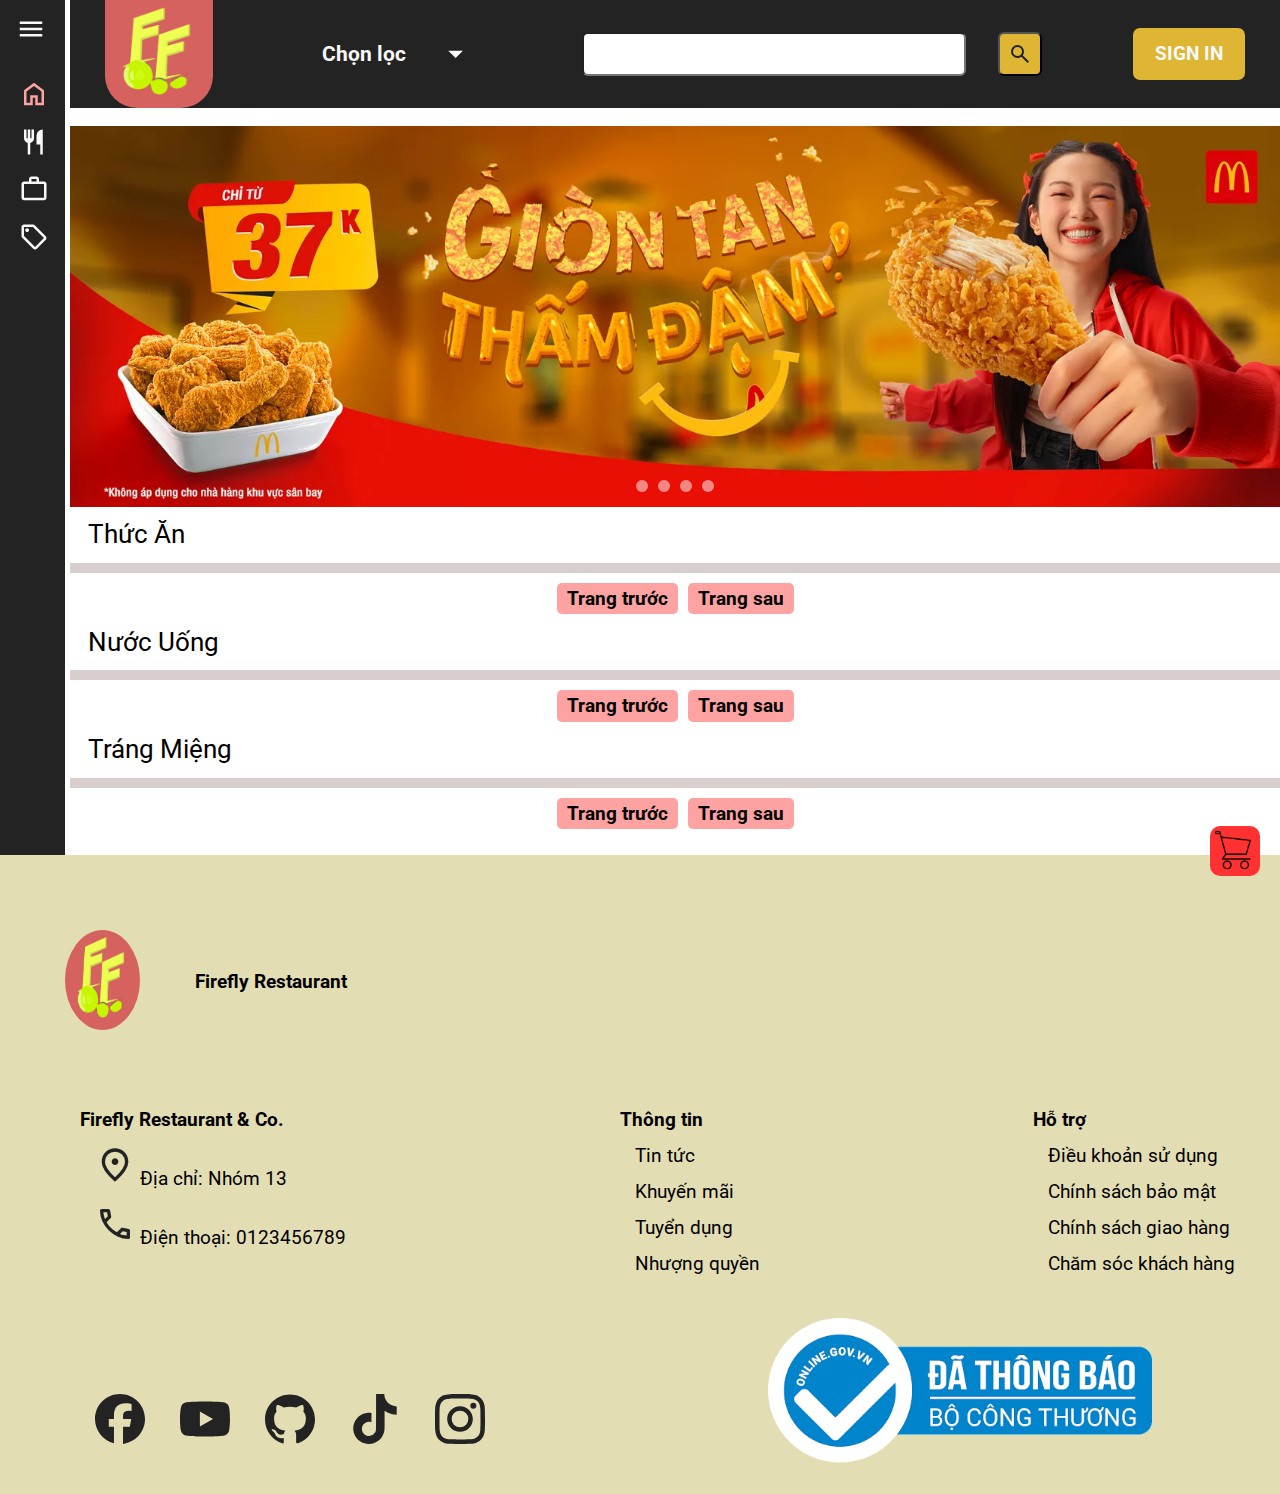
==== index.html @ 6d2f4a4b "Merge pull request #31 from Shovul/iconGiohang" ====
<!DOCTYPE html>
<html lang="en">
<head>
    <meta charset="UTF-8">
    <meta name="viewport" content="width=device-width, initial-scale=1.0">
    <title>Firefly Restaurant</title>

    <link rel="stylesheet" href="style.css">
    <link rel="shortcut icon" href="images/Icons/favicon.png" type="image/x-icon">
    
    <script src="script/autoAdd.js" defer></script>
    <script src="script/sign_inMenu.js" defer></script>
    <script src="script/sidebar.js" defer></script>
    <script src="script/accountSystem.js" defer></script>
    <script src="script/menu.js" defer></script>
    <script src="script/search&filter.js" defer></script>
    <script src="script/chitiet.js" defer></script>
    <script src="script/trangchu.js" defer></script>
    <script src="script/giohang.js" defer></script>
    <script src="script/lichsumuahang.js" defer></script>
    <script src="script/quangcao.js"defer></script>



    <!-- <link rel="preconnect" href="https://fonts.googleapis.com">
    <link rel="preconnect" href="https://fonts.gstatic.com" crossorigin>
    <link href="https://fonts.googleapis.com/css2?family=Roboto:ital,wght@0,100;0,300;0,400;0,500;0,700;0,900;1,100;1,300;1,400;1,500;1,700;1,900&display=swap" rel="stylesheet"> -->
</head>
<body>
    <div id="blur" class="bg"></div>
    <div id="white" class="bg"></div>
    

    <form id="shipping-form" class="shipping-form">
        <!-- Nút chuyển đổi tạo hoặc sử dụng địa chỉ -->
        <div id="switch-btn">
            <button class="active" type="button" onclick="newAddress()">Tạo địa chỉ</button>
            <button type="button" onclick="oldAddress()">Dùng địa chỉ có sẵn</button>
        </div>
    
        <h2 class="shipping-form-title">Thông Tin Giao Hàng</h2>
        <label for="name" class="shipping-form-label">Họ và Tên</label>
        <input type="text" id="name" class="shipping-form-input" placeholder="Nhập họ và tên" required>
    
        <label for="email" class="shipping-form-label">Email</label>
        <input type="email" id="email" class="shipping-form-input" placeholder="Nhập email" required>
    
        <label for="phone" class="shipping-form-label">Số điện thoại</label>
        <input type="tel" id="phone" class="shipping-form-input" placeholder="Nhập số điện thoại" required>
    
        <label for="address" class="shipping-form-label">Địa chỉ</label>
        <input type="text" id="address" class="shipping-form-input" placeholder="Nhập địa chỉ, VD: 123 Đường abc" required>
    
        <label for="province" class="shipping-form-label">Tỉnh/Thành:</label>
        <select id="province" class="shipping-form-select" required>
          <option value="" selected disabled>Chọn tỉnh/thành</option>
            <option value="Hà Nội">Hà Nội</option>
            <option value="Hồ Chí Minh">Hồ Chí Minh</option>
            <option value="Hải Phòng">Hải Phòng</option>
            <option value="Đà Lạt">Đà Lạt</option>
            <option value="Bắc Giang">Bắc Giang</option>
            <option value="Thanh Hóa">Thanh Hóa</option>
            <option value="Đồng Nai">Đồng Nai</option>
            <option value="Quảng Ninh">Quảng Ninh</option>
        </select>
    
        <label for="district" class="shipping-form-label">Quận/Huyện:</label>
        <select id="district" class="shipping-form-select" required>
            <option value="" selected disabled>Chọn quận/huyện</option>
        </select>
    
        <label for="ward" class="shipping-form-label">Phường/Xã:</label>
        <select id="ward" class="shipping-form-select" required>
            <option value="" selected disabled>Chọn phường/xã</option>
        </select>
    
        <!-- Phương thức thanh toán -->
        <div id="payment-methods">
            <label for="thanh_toan_cash" class="shipping-form-label">
                <input type="radio" name="thanh_toan" id="thanh_toan_cash" value="Tiền mặt" checked>
                Cash
            </label>
            <label for="thanh_toan_card" class="shipping-form-label">
                <input type="radio" name="thanh_toan" id="thanh_toan_card" value="Card">
                Card
            </label>
            
            <!-- Card information -->
            <div class="shipping-form-card-info" id="thanh_toan_card_info" style="display: none;">
                <label for="owner" class="shipping-form-label">Card Owner</label>
                <input type="text" id="owner" class="shipping-form-input" placeholder="Card Owner's Name" required>
    
                <label for="cvv" class="shipping-form-label">CVV</label>
                <input type="text" id="cvv" class="shipping-form-input" placeholder="CVV" required pattern="\d{3}" title="CVV gồm 3 chữ số">
    
                <label for="card-num" class="shipping-form-label">Card Number</label>
                <input type="text" id="card-num" class="shipping-form-input" placeholder="Card Number" required pattern="\d{16}" title="Card gồm 16 chữ số">
    
                <label for="date" class="shipping-form-label">Expiration Date</label>
                <input type="month" id="date" class="shipping-form-input" required  placeholder="mm/yyyy">
            </div>
    
            <button type="button" class="shipping-form-button" onclick="submitOrder()">Tiếp tục</button>
            <button type="button" class="shipping-form-button shipping-form-back-btn" onclick="goToCart()">Quay lại giỏ hàng</button>
        </div>
    </form>
    
    <!-- sidebar -->
    <nav id="sidebar" class="close">
        <ul>
            <li>
                <button id="close-btn" onclick="toggleSidebar()">
                    <svg xmlns="http://www.w3.org/2000/svg" height="24px" viewBox="0 -960 960 960" width="24px" fill="#e8eaed"><path d="M120-240v-80h720v80H120Zm0-200v-80h720v80H120Zm0-200v-80h720v80H120Z"/></svg>
                </button>
            </li>
            <li>
                <a class="trang-chu" href="index.html" onclick="toMain()" id="active">
                    <svg xmlns="http://www.w3.org/2000/svg" height="24px" viewBox="0 -960 960 960" width="24px" fill="#e8eaed"><path d="M240-200h120v-240h240v240h120v-360L480-740 240-560v360Zm-80 80v-480l320-240 320 240v480H520v-240h-80v240H160Zm320-350Z"/></svg>
                    <span>Trang chu</span>
                </a>
            </li>

            <li>
                <button onclick=toggleSubmenu(this) class="dropdown-btn">
                    <svg xmlns="http://www.w3.org/2000/svg" height="24px" viewBox="0 -960 960 960" width="24px" fill="#e8eaed"><path d="M280-80v-366q-51-14-85.5-56T160-600v-280h80v280h40v-280h80v280h40v-280h80v280q0 56-34.5 98T360-446v366h-80Zm400 0v-320H560v-280q0-83 58.5-141.5T760-880v800h-80Z"/></svg>
                    <span>Menu</span>
                    <svg xmlns="http://www.w3.org/2000/svg" height="24px" viewBox="0 -960 960 960" width="24px" fill="#000000"><path d="M480-360 280-560h400L480-360Z"/></svg>
                </button>
                <ul class="sub-menu">
                    <div>
                        <li>
                            <a href="#thucan" onclick="toMenu()">
                                <span>Thuc an</span>
                            </a>
                        </li>
                        <li>
                            <a href="#douong" onclick="toMenu()">
                                <span>Thuc uong</span>
                            </a>
                        </li>
                        <!-- <li>
                            <a href="">
                                <span>Combo</span>
                            </a>
                        </li> -->
                        <li>
                            <a href="#trangmieng" onclick="toMenu()">
                                <span>Trang mieng</span>
                            </a>
                        </li>
                    </div>
                </ul>
            </li>
            
            <li>
                <button onclick=toggleSubmenu(this) class="dropdown-btn">
                    <svg xmlns="http://www.w3.org/2000/svg" height="24px" viewBox="0 -960 960 960" width="24px" fill="#e8eaed"><path d="M160-120q-33 0-56.5-23.5T80-200v-440q0-33 23.5-56.5T160-720h160v-80q0-33 23.5-56.5T400-880h160q33 0 56.5 23.5T640-800v80h160q33 0 56.5 23.5T880-640v440q0 33-23.5 56.5T800-120H160Zm0-80h640v-440H160v440Zm240-520h160v-80H400v80ZM160-200v-440 440Z"/></svg>
                    <span>Gioi thieu</span>
                    <svg xmlns="http://www.w3.org/2000/svg" height="24px" viewBox="0 -960 960 960" width="24px" fill="#e8eaed"><path d="M480-360 280-560h400L480-360Z"/></svg>
                </button>
                <ul class="sub-menu">
                    <div>
                        <li>
                            <a href="#noidungtrangchu" onclick="toIntroduction()">
                                <span>Thong tin</span>
                            </a>
                        </li>
                        <li>
                            <a href="#noidunglichsu" onclick="toIntroduction()">
                                <span>Lich su</span>
                            </a>
                        </li>
                        <li>
                            <a href="#noidungnguyenlieu" onclick="toIntroduction()">
                                <span>Nguyen lieu</span>
                            </a>
                        </li>
                    </div>
                </ul>
            </li>

            <li>
                <a onclick="toSale()" class="khuyen-mai">
                    <svg xmlns="http://www.w3.org/2000/svg" height="24px" viewBox="0 -960 960 960" width="24px" fill="#e8eaed"><path d="M856-390 570-104q-12 12-27 18t-30 6q-15 0-30-6t-27-18L103-457q-11-11-17-25.5T80-513v-287q0-33 23.5-56.5T160-880h287q16 0 31 6.5t26 17.5l352 353q12 12 17.5 27t5.5 30q0 15-5.5 29.5T856-390ZM513-160l286-286-353-354H160v286l353 354ZM260-640q25 0 42.5-17.5T320-700q0-25-17.5-42.5T260-760q-25 0-42.5 17.5T200-700q0 25 17.5 42.5T260-640Zm220 160Z"/></svg>
                    <span>Khuyen mai</span>
                </a>
            </li>
        </ul>
     </nav>

    <!-- header va content -->
    <!-- navigation bar -->
    <nav class="navigation-bar">
        <img src="images/Icons/logo.png" alt="firefly Logo" id="logo">

        <div id="filter">
            <button onclick="openFilterList(this)">
                <span>Chọn lọc</span>
                <svg xmlns="http://www.w3.org/2000/svg" height="24px" viewBox="0 -960 960 960" width="24px" fill="#FFFFFF"><path d="M480-360 280-560h400L480-360Z"/></svg>
            </button>
        </div>
        <div class="search">
            <input type="text" name="search" autocomplete="off">
            <button onclick="searchUp()">
                <svg xmlns="http://www.w3.org/2000/svg" height="24px" viewBox="0 -960 960 960" width="24px" fill="#FFFFFF"><path d="M784-120 532-372q-30 24-69 38t-83 14q-109 0-184.5-75.5T120-580q0-109 75.5-184.5T380-840q109 0 184.5 75.5T640-580q0 44-14 83t-38 69l252 252-56 56ZM380-400q75 0 127.5-52.5T560-580q0-75-52.5-127.5T380-760q-75 0-127.5 52.5T200-580q0 75 52.5 127.5T380-400Z"/></svg>
            </button>
        </div>

        <div class="account">
            <button id="sign-in-btn" onclick="signInMenu()">SIGN IN</button>
            <a class="admin" href="admin.html?qltk" style="text-decoration: none; display: none;"><button id="sign-in-btn">
                <span>ĐIỀU CHỈNH</span>
                <svg xmlns="http://www.w3.org/2000/svg" height="24px" viewBox="0 -960 960 960" width="24px" fill="#FFFFFF"><path d="M42-120v-112q0-33 17-62t47-44q51-26 115-44t141-18q77 0 141 18t115 44q30 15 47 44t17 62v112H42Zm80-80h480v-32q0-11-5.5-20T582-266q-36-18-92.5-36T362-320q-71 0-127.5 18T142-266q-9 5-14.5 14t-5.5 20v32Zm240-240q-66 0-113-47t-47-113h-10q-9 0-14.5-5.5T172-620q0-9 5.5-14.5T192-640h10q0-45 22-81t58-57v38q0 9 5.5 14.5T302-720q9 0 14.5-5.5T322-740v-54q9-3 19-4.5t21-1.5q11 0 21 1.5t19 4.5v54q0 9 5.5 14.5T422-720q9 0 14.5-5.5T442-740v-38q36 21 58 57t22 81h10q9 0 14.5 5.5T552-620q0 9-5.5 14.5T532-600h-10q0 66-47 113t-113 47Zm0-80q33 0 56.5-23.5T442-600H282q0 33 23.5 56.5T362-520Zm300 160-6-30q-6-2-11.5-4.5T634-402l-28 10-20-36 22-20v-24l-22-20 20-36 28 10q4-4 10-7t12-5l6-30h40l6 30q6 2 12 5t10 7l28-10 20 36-22 20v24l22 20-20 36-28-10q-5 5-10.5 7.5T708-390l-6 30h-40Zm20-70q12 0 21-9t9-21q0-12-9-21t-21-9q-12 0-21 9t-9 21q0 12 9 21t21 9Zm72-130-8-42q-9-3-16.5-7.5T716-620l-42 14-28-48 34-30q-2-5-2-8v-16q0-3 2-8l-34-30 28-48 42 14q6-6 13.5-10.5T746-798l8-42h56l8 42q9 3 16.5 7.5T848-780l42-14 28 48-34 30q2 5 2 8v16q0 3-2 8l34 30-28 48-42-14q-6 6-13.5 10.5T818-602l-8 42h-56Zm28-90q21 0 35.5-14.5T832-700q0-21-14.5-35.5T782-750q-21 0-35.5 14.5T732-700q0 21 14.5 35.5T782-650ZM362-200Z"/></svg>
            </button></a>
            <div id="profile" onclick="openAccountbar()" style="display: none;">
                <svg xmlns="http://www.w3.org/2000/svg" height="50px" viewBox="0 -960 960 960" width="50px" fill="#FFFFFF"><path d="M226-262q59-42.33 121.33-65.5 62.34-23.17 132.67-23.17 70.33 0 133 23.17T734.67-262q41-49.67 59.83-103.67T813.33-480q0-141-96.16-237.17Q621-813.33 480-813.33t-237.17 96.16Q146.67-621 146.67-480q0 60.33 19.16 114.33Q185-311.67 226-262Zm253.88-184.67q-58.21 0-98.05-39.95Q342-526.58 342-584.79t39.96-98.04q39.95-39.84 98.16-39.84 58.21 0 98.05 39.96Q618-642.75 618-584.54t-39.96 98.04q-39.95 39.83-98.16 39.83ZM480.31-80q-82.64 0-155.64-31.5-73-31.5-127.34-85.83Q143-251.67 111.5-324.51T80-480.18q0-82.82 31.5-155.49 31.5-72.66 85.83-127Q251.67-817 324.51-848.5T480.18-880q82.82 0 155.49 31.5 72.66 31.5 127 85.83Q817-708.33 848.5-635.65 880-562.96 880-480.31q0 82.64-31.5 155.64-31.5 73-85.83 127.34Q708.33-143 635.65-111.5 562.96-80 480.31-80Zm-.31-66.67q54.33 0 105-15.83t97.67-52.17q-47-33.66-98-51.5Q533.67-284 480-284t-104.67 17.83q-51 17.84-98 51.5 47 36.34 97.67 52.17 50.67 15.83 105 15.83Zm0-366.66q31.33 0 51.33-20t20-51.34q0-31.33-20-51.33T480-656q-31.33 0-51.33 20t-20 51.33q0 31.34 20 51.34 20 20 51.33 20Zm0-71.34Zm0 369.34Z"/></svg>
            </div>
        </div>
    </nav> 

    
    <!-- gio hang -->
    <div id="giohang">
        <!-- Phần nội dung chính chia thành 2 cột: danh sách sản phẩm và tóm tắt giỏ hàng -->
        <div class="container">
            <!-- Khu vực danh sách sản phẩm -->
            <div class="products" id="product-list">
                <!-- Nội dung được tạo động bởi JavaScript -->
            </div>
            
            <!-- Khu vực tóm tắt giỏ hàng -->
            <div class="summary">
                <p><strong>Tổng tiền</strong></p>
                <div id="summary-items">
                    <!-- Danh sách sản phẩm đã chọn -->
                </div>
                <p><strong>Tổng cộng: <span id="total-price">0₫</span></strong></p> <!-- Tổng số tiền -->
                <div class="buy-button">
                    <button onclick="checkout()">Mua</button> <!-- Nút mua -->
                </div>
            </div>
        </div>
    </div>
    
    <ul id="filter-list">
        <div>
            <li>
                <button>Tất cả</button>
            </li>
            <li>
                <button>Burger</button>
            </li>
            <li>
                <button>Spaghetti</button>
            </li>
            <li>
                <button>Cơm</button>
            </li>
            <li>
                <button>Gà</button>
            </li>
            <li>
                <button>Khai vị</button>
            </li>
            <li>
                <button>Nước ngọt</button>
            </li>
            <li>
                <button>Cafe</button>
            </li>
            <li>
                <button>Trà</button>
            </li>
            <li>
                <button>Smoothie</button>
            </li>
            <li>
                <button>Kem</button>
            </li>
            <li>
                <button>Bánh ngọt</button>
            </li>
            <li>
                <button>Bánh kem</button>
            </li>
        </div>
        
        <div style="overflow: hidden;">
            <li>
                <button id="nice">Tìm kiếm</button>
            </li>
            <li>
                <label for="price_from" id="price-range">Giá từ</label>
                <input type="text" name="price_from" id="price_from" autocomplete="off">
            </li>
            <li>
                <label for="price_to" id="price-range">đến</label>
                <input type="text" name="price_to" id="price_to" autocomplete="off">
            </li>
        </div>
    </ul>

    <div id="account-menu">
        <ul>
            <li>
                <button onclick="closeAccountbar()">
                <svg xmlns="http://www.w3.org/2000/svg" height="24px" viewBox="0 -960 960 960" width="24px" fill="#e8eaed"><path d="m256-200-56-56 224-224-224-224 56-56 224 224 224-224 56 56-224 224 224 224-56 56-224-224-224 224Z"/></svg>    
                </button>
                <span></span>
            </li>
            <li>
                <a href="index.html?tttk">
                    <span>Thong tin tai khoan</span>
                </a>
            </li>
            <li>
                <a href="index.html?giohang">
                    <span>Gio hang</span>
                </a>
            </li>
            <li>
                <a href="index.html?donhang">
                    <span>Don hang</span>
                </a>
            </li>
            <li>
                <a>
                    <span>Thong bao</span>
                </a>
            </li>
            <li>
                <a>
                    <span>Cai dat</span>
                </a>
            </li>
            <li>
                <a>
                    <span>Ho tro</span>
                </a>
            </li>
            <li>
                <a onclick="logOut()">
                    <span>Dang xuat</span>
                </a>
            </li>
        </ul>
    </div>

    
<!-- quang cao -->
    <div id="slide-box">
        <div class="slider">
            <img src="images/Advertisement/x1600x504-1.jpg.pagespeed.ic.9cuGI5vJI3.webp">
            <img src="images/Advertisement/xchuoi_1600x504_1.png.pagespeed.ic.fgj8XoOnqu.webp">
            <img src="images/Advertisement/xMDS_homeslide.jpg.pagespeed.ic.x74msAaTAi.webp"></a>
            <img src="images/Advertisement/xWeb-value.jpg.pagespeed.ic.5GlFsD9vWU.webp">
        </div>
        <div class="nav-btn">
            <a class="btn"></a>
            <a class="btn"></a>
            <a class="btn"></a>
            <a class="btn"></a>
        </div>
    </div>
    
    <!-- menu, trang chu, ... -->
    <div id="gioithieu">
        <div id="noidungtrangchu"></div>
        <div id="noidunglichsu"></div>
        <div id="noidungnguyenlieu"></div>
    </div>

    
    <div id="hienthongtinsp">
        <h2 id="Title">THÔNG TIN SẢN PHẨM</h2>
        <div id="body">
            <img id="chen-hinh"></img>
            <div id="noidungsp">
                <div>
                    <h3 id="ten-chitiet-sp" style="text-align: center; margin: 0; color: #395F18;">Khoai tây chiên</h3> 
                    <p id="chitiet-sp" style="margin: 3px; text-align: center; color: gray;"></p>
                </div>
                 <div class="quantity-container">
                    <button class="button" onclick="decreaseQuantity()">-</button>
                    <input type="number" id="quantity" class="quantity-input" value="1" min="1" readonly>
                    <button class="button" onclick="increaseQuantity()">+</button>
                 </div>   
                 <h4 id="themvaogio" onclick="muaSP(this)">
                    <span></span>
                    <span id="total-price"></span>
                </h4>
                 <button id="quaylai" onclick="closeSP()"><h4>X</h4></button>
            </div>
        </div>
    </div>

    <div class="content">
        <div id="thucan">Thức Ăn</div>
        <div class="items" id="food-items"></div>
        <div class="pagination" id="food-pagination">
          <button onclick="changePage('food', 'prev')">Trang trước</button>
          <span id="food-page-numbers"></span>
          <button onclick="changePage('food', 'next')">Trang sau</button>
        </div>
      
        <div id="douong">Nước Uống</div>
        <div class="items" id="drink-items"></div>
        <div class="pagination" id="drink-pagination">
          <button onclick="changePage('drink', 'prev')">Trang trước</button>
          <span id="drink-page-numbers"></span>
          <button onclick="changePage('drink', 'next')">Trang sau</button>
        </div>
      
        <div id="trangmieng">Tráng Miệng</div>
        <div class="items" id="dessert-items"></div>
        <div class="pagination" id="dessert-pagination">
          <button onclick="changePage('dessert', 'prev')">Trang trước</button>
          <span id="dessert-page-numbers"></span>
          <button onclick="changePage('dessert', 'next')">Trang sau</button>
        </div>
      </div>
      
      <!-- Thong tin lien he  -->
    <div class="lienhe">
        <div class="container">
            <div class="items">
                <img id ="logo" src="images/Icons/logo.png">
            </div>
            <div class="items"><h1>Firefly Restaurant</h1></div>
        </div>
        <div class ="divbao">
            <div class="container1"> <h4>Firefly Restaurant & Co.</h4>
                    <div class ="items"><svg xmlns="http://www.w3.org/2000/svg" height="40px" viewBox="0 -960 960 960" width="40px" fill="#FFFFFF"><path d="M480-480q33 0 56.5-23.5T560-560q0-33-23.5-56.5T480-640q-33 0-56.5 23.5T400-560q0 33 23.5 56.5T480-480Zm0 294q122-112 181-203.5T720-552q0-109-69.5-178.5T480-800q-101 0-170.5 69.5T240-552q0 71 59 162.5T480-186Zm0 106Q319-217 239.5-334.5T160-552q0-150 96.5-239T480-880q127 0 223.5 89T800-552q0 100-79.5 217.5T480-80Zm0-480Z"/></svg> Địa chỉ: Nhóm 13 </div>
                    <div class ="items"><svg xmlns="http://www.w3.org/2000/svg" height="40px" viewBox="0 -960 960 960" width="40px" fill="#5f6368"><path d="M798-120q-125 0-247-54.5T329-329Q229-429 174.5-551T120-798q0-18 12-30t30-12h162q14 0 25 9.5t13 22.5l26 140q2 16-1 27t-11 19l-97 98q20 37 47.5 71.5T387-386q31 31 65 57.5t72 48.5l94-94q9-9 23.5-13.5T670-390l138 28q14 4 23 14.5t9 23.5v162q0 18-12 30t-30 12ZM241-600l66-66-17-94h-89q5 41 14 81t26 79Zm358 358q39 17 79.5 27t81.5 13v-88l-94-19-67 67ZM241-600Zm358 358Z"/></svg> Điện thoại: 0123456789 </div>
            </div>
            <div class="container1"><h4> Thông tin</h4>
                    <div class ="items">Tin tức</div>
                    <div class ="items">Khuyến mãi</div>
                    <div class ="items">Tuyển dụng</div></a>
                    <div class ="items">Nhượng quyền</div></a>
            </div>
            <div class="container1"> <h4>Hỗ trợ</h4>
                <div class ="items">Điều khoản sử dụng</div></a>
                    <div class ="items">Chính sách bảo mật</div>
                    <div class ="items">Chính sách giao hàng</div>
                    <div class ="items">Chăm sóc khách hàng</div>
            </div>
        </div>
        <div >
            <div class ="container2">
                <svg class="items"  height="50px" width="50px" role="img" viewBox="0 0 24 24" xmlns="http://www.w3.org/2000/svg"><title>Facebook</title><path d="M9.101 23.691v-7.98H6.627v-3.667h2.474v-1.58c0-4.085 1.848-5.978 5.858-5.978.401 0 .955.042 1.468.103a8.68 8.68 0 0 1 1.141.195v3.325a8.623 8.623 0 0 0-.653-.036 26.805 26.805 0 0 0-.733-.009c-.707 0-1.259.096-1.675.309a1.686 1.686 0 0 0-.679.622c-.258.42-.374.995-.374 1.752v1.297h3.919l-.386 2.103-.287 1.564h-3.246v8.245C19.396 23.238 24 18.179 24 12.044c0-6.627-5.373-12-12-12s-12 5.373-12 12c0 5.628 3.874 10.35 9.101 11.647Z"/></svg>
                <svg class="items"  height="50px" width="50px" role="img" viewBox="0 0 24 24" xmlns="http://www.w3.org/2000/svg"><title>YouTube</title><path d="M23.498 6.186a3.016 3.016 0 0 0-2.122-2.136C19.505 3.545 12 3.545 12 3.545s-7.505 0-9.377.505A3.017 3.017 0 0 0 .502 6.186C0 8.07 0 12 0 12s0 3.93.502 5.814a3.016 3.016 0 0 0 2.122 2.136c1.871.505 9.376.505 9.376.505s7.505 0 9.377-.505a3.015 3.015 0 0 0 2.122-2.136C24 15.93 24 12 24 12s0-3.93-.502-5.814zM9.545 15.568V8.432L15.818 12l-6.273 3.568z"/></svg>
                <svg class="items"  height="50px" width="50px" role="img" viewBox="0 0 24 24" xmlns="http://www.w3.org/2000/svg"><title>GitHub</title><path d="M12 .297c-6.63 0-12 5.373-12 12 0 5.303 3.438 9.8 8.205 11.385.6.113.82-.258.82-.577 0-.285-.01-1.04-.015-2.04-3.338.724-4.042-1.61-4.042-1.61C4.422 18.07 3.633 17.7 3.633 17.7c-1.087-.744.084-.729.084-.729 1.205.084 1.838 1.236 1.838 1.236 1.07 1.835 2.809 1.305 3.495.998.108-.776.417-1.305.76-1.605-2.665-.3-5.466-1.332-5.466-5.93 0-1.31.465-2.38 1.235-3.22-.135-.303-.54-1.523.105-3.176 0 0 1.005-.322 3.3 1.23.96-.267 1.98-.399 3-.405 1.02.006 2.04.138 3 .405 2.28-1.552 3.285-1.23 3.285-1.23.645 1.653.24 2.873.12 3.176.765.84 1.23 1.91 1.23 3.22 0 4.61-2.805 5.625-5.475 5.92.42.36.81 1.096.81 2.22 0 1.606-.015 2.896-.015 3.286 0 .315.21.69.825.57C20.565 22.092 24 17.592 24 12.297c0-6.627-5.373-12-12-12"/></svg>
                <svg class="items"  height="50px" width="50px" role="img" viewBox="0 0 24 24" xmlns="http://www.w3.org/2000/svg"><title>TikTok</title><path d="M12.525.02c1.31-.02 2.61-.01 3.91-.02.08 1.53.63 3.09 1.75 4.17 1.12 1.11 2.7 1.62 4.24 1.79v4.03c-1.44-.05-2.89-.35-4.2-.97-.57-.26-1.1-.59-1.62-.93-.01 2.92.01 5.84-.02 8.75-.08 1.4-.54 2.79-1.35 3.94-1.31 1.92-3.58 3.17-5.91 3.21-1.43.08-2.86-.31-4.08-1.03-2.02-1.19-3.44-3.37-3.65-5.71-.02-.5-.03-1-.01-1.49.18-1.9 1.12-3.72 2.58-4.96 1.66-1.44 3.98-2.13 6.15-1.72.02 1.48-.04 2.96-.04 4.44-.99-.32-2.15-.23-3.02.37-.63.41-1.11 1.04-1.36 1.75-.21.51-.15 1.07-.14 1.61.24 1.64 1.82 3.02 3.5 2.87 1.12-.01 2.19-.66 2.77-1.61.19-.33.4-.67.41-1.06.1-1.79.06-3.57.07-5.36.01-4.03-.01-8.05.02-12.07z"/></svg>
                <svg class="items"  height="50px" width="50px" role="img" viewBox="0 0 24 24" xmlns="http://www.w3.org/2000/svg"><title>Instagram</title><path d="M7.0301.084c-1.2768.0602-2.1487.264-2.911.5634-.7888.3075-1.4575.72-2.1228 1.3877-.6652.6677-1.075 1.3368-1.3802 2.127-.2954.7638-.4956 1.6365-.552 2.914-.0564 1.2775-.0689 1.6882-.0626 4.947.0062 3.2586.0206 3.6671.0825 4.9473.061 1.2765.264 2.1482.5635 2.9107.308.7889.72 1.4573 1.388 2.1228.6679.6655 1.3365 1.0743 2.1285 1.38.7632.295 1.6361.4961 2.9134.552 1.2773.056 1.6884.069 4.9462.0627 3.2578-.0062 3.668-.0207 4.9478-.0814 1.28-.0607 2.147-.2652 2.9098-.5633.7889-.3086 1.4578-.72 2.1228-1.3881.665-.6682 1.0745-1.3378 1.3795-2.1284.2957-.7632.4966-1.636.552-2.9124.056-1.2809.0692-1.6898.063-4.948-.0063-3.2583-.021-3.6668-.0817-4.9465-.0607-1.2797-.264-2.1487-.5633-2.9117-.3084-.7889-.72-1.4568-1.3876-2.1228C21.2982 1.33 20.628.9208 19.8378.6165 19.074.321 18.2017.1197 16.9244.0645 15.6471.0093 15.236-.005 11.977.0014 8.718.0076 8.31.0215 7.0301.0839m.1402 21.6932c-1.17-.0509-1.8053-.2453-2.2287-.408-.5606-.216-.96-.4771-1.3819-.895-.422-.4178-.6811-.8186-.9-1.378-.1644-.4234-.3624-1.058-.4171-2.228-.0595-1.2645-.072-1.6442-.079-4.848-.007-3.2037.0053-3.583.0607-4.848.05-1.169.2456-1.805.408-2.2282.216-.5613.4762-.96.895-1.3816.4188-.4217.8184-.6814 1.3783-.9003.423-.1651 1.0575-.3614 2.227-.4171 1.2655-.06 1.6447-.072 4.848-.079 3.2033-.007 3.5835.005 4.8495.0608 1.169.0508 1.8053.2445 2.228.408.5608.216.96.4754 1.3816.895.4217.4194.6816.8176.9005 1.3787.1653.4217.3617 1.056.4169 2.2263.0602 1.2655.0739 1.645.0796 4.848.0058 3.203-.0055 3.5834-.061 4.848-.051 1.17-.245 1.8055-.408 2.2294-.216.5604-.4763.96-.8954 1.3814-.419.4215-.8181.6811-1.3783.9-.4224.1649-1.0577.3617-2.2262.4174-1.2656.0595-1.6448.072-4.8493.079-3.2045.007-3.5825-.006-4.848-.0608M16.953 5.5864A1.44 1.44 0 1 0 18.39 4.144a1.44 1.44 0 0 0-1.437 1.4424M5.8385 12.012c.0067 3.4032 2.7706 6.1557 6.173 6.1493 3.4026-.0065 6.157-2.7701 6.1506-6.1733-.0065-3.4032-2.771-6.1565-6.174-6.1498-3.403.0067-6.156 2.771-6.1496 6.1738M8 12.0077a4 4 0 1 1 4.008 3.9921A3.9996 3.9996 0 0 1 8 12.0077"/></svg>
            </div>
            <div>
                <img id="bocongthuong" src="images/Icons/logo-da-thong-bao-bo-cong-thuong-mau-xanh.png">
            </div>
        </div>
    </div>
   
        

    <!-- menu de log in hien ra khi an nut sign in -->
    <!-- dang ki thanh cong -->
    <div id="success">
        <div class="success-box">
            <svg xmlns="http://www.w3.org/2000/svg" height="48px" viewBox="0 -960 960 960" width="48px" fill="#e8eaed"><path d="m421-298 283-283-46-45-237 237-120-120-45 45 165 166Zm59 218q-82 0-155-31.5t-127.5-86Q143-252 111.5-325T80-480q0-83 31.5-156t86-127Q252-817 325-848.5T480-880q83 0 156 31.5T763-763q54 54 85.5 127T880-480q0 82-31.5 155T763-197.5q-54 54.5-127 86T480-80Zm0-60q142 0 241-99.5T820-480q0-142-99-241t-241-99q-141 0-240.5 99T140-480q0 141 99.5 240.5T480-140Zm0-340Z"/></svg>
            <div id="success-text"></div>
        </div>
    </div>
    <!-- dang nhap -->
    <div id="signin" class="box">
        <button id="exit-btn" onclick="exitSignin()">
            <svg xmlns="http://www.w3.org/2000/svg" height="24px" viewBox="0 -960 960 960" width="24px" fill="#000000"><path d="m256-200-56-56 224-224-224-224 56-56 224 224 224-224 56 56-224 224 224 224-56 56-224-224-224 224Z"/></svg>
        </button>
        <h1>SIGN IN HERE!</h1>
        <div class="frm-box">
            <form action=".php" onsubmit="" method="post" name="signin">
                <div id="username-label" class="missing-input"></div>
                <label for="username">Email hoặc Số điện thoại</label>
                <input type="text" placeholder="Enter your username" class="username input" autocomplete="off" name="username" onclick="inputFocus(this)">
                
                <div id="password-label" class="missing-input"></div>
                <label for="password">Password</label>
                <input type="password" placeholder="Enter your password" class="password input" autocomplete="off" name="password" onclick="inputFocus(this)">
            </form>
            <button id="submit-btn" onclick="signInAcc()">Sign in</button>
            <div class="wrongText" id="wrong-input"><i>*You have enter the incorrect email or phone number or password*</i></div>

            <p>Don't have an account? <button id="signup-btn" onclick="signUpMenu()">Sign up here</button></p>

            <button id="signup-btn" onclick="signUpMenu()">Forgot password?</button>
        </div>
    </div>

    <!-- dang ki -->
    <div id="signup" class="box">
        <button id="exit-btn" onclick="exitSignup()">
            <svg xmlns="http://www.w3.org/2000/svg" height="24px" viewBox="0 -960 960 960" width="24px" fill="#000000"><path d="m256-200-56-56 224-224-224-224 56-56 224 224 224-224 56 56-224 224 224 224-56 56-224-224-224 224Z"/></svg>
        </button>
        <h1>SIGN UP NOW!</h1>
        <div class="frm-box">
            <form action=".php" onsubmit="" method="post" name="signup">
                <div id="username-label" class="missing-input"></div>
                <label for="username">Username</label>
                <input type="text" placeholder="Enter your username" class="username input" autocomplete="off" name="username" onclick="inputFocus(this)">

                <div id="email-label"></div>
                <label for="email">Email</label>
                <input type="text" placeholder="Enter your email" class="email input" autocomplete="off" name="email" onclick="inputFocus(this)">
                
                <div id="password-label" class="missing-input"></div>
                <label for="password">Password</label>
                <input type="password" placeholder="Enter your password" class="password input" autocomplete="off" name="password" onclick="inputFocus(this)">
                <div id="repassword-label"></div>
                <label for="repassword">Confirm password</label>
                <input type="password" placeholder="Confirm your password" class="password input" autocomplete="off" name="repassword" onclick="inputFocus(this)">
            </form>
            <button id="submit-btn" onclick="signUpAcc()">Sign up</button>
            <div class="wrongText" id="password-match"><i>*Password doesn't match*</i></div>
            <div class="wrongText" id="dup-email"><i>*Email has already been taken*</i></div>
            <div class="wrongText" id="dup-username"><i>*Username has already been taken*</i></div>
        </div>
        
        <button id="return-signin" onclick="exitSignup(), signInMenu()">
            <svg xmlns="http://www.w3.org/2000/svg" height="24px" viewBox="0 -960 960 960" width="24px" fill="#000000"><path d="M280-200v-80h284q63 0 109.5-40T720-420q0-60-46.5-100T564-560H312l104 104-56 56-200-200 200-200 56 56-104 104h252q97 0 166.5 63T800-420q0 94-69.5 157T564-200H280Z"/></svg>
        </button>
    </div>



    <!-- thong tin tai khoan va cai dat setting -->
    <div id="account-info">
        <div id="edit_account" class="current">
            <div>
                <input type="text"><button>Đổi</button>
            </div>
            <div>
                <input type="text"><button>Đổi</button>
            </div>
            <div>
                <input type="text"><button>Đổi</button>
            </div>
            <div>
                <input type="tel"><button>Đổi</button>
            </div>
            <div>
                <select>
                    <option value="null" selected="selected"  disabled="disabled">Chon gioi tinh</option>
                    <option value="Nam">Nam</option>
                    <option value="Nữ">Nu</option>
                    <option value="Khác">Khac</option>
                </select><button>Đổi</button>
            </div>


            <div class="exit btn"><svg  onclick="exitEditAccount()" xmlns="http://www.w3.org/2000/svg" height="24px" viewBox="0 -960 960 960" width="24px" fill="#000000"><path d="M280-200v-80h284q63 0 109.5-40T720-420q0-60-46.5-100T564-560H312l104 104-56 56-200-200 200-200 56 56-104 104h252q97 0 166.5 63T800-420q0 94-69.5 157T564-200H280Z"/></svg></div>
        </div>
        <nav id="nav-thongtin">
            <ul>
                <a id="exit" class="account" href="index.html"><svg xmlns="http://www.w3.org/2000/svg" height="26px" viewBox="0 -960 960 960" width="26px" fill="#FFFFFF"><path d="M200-120q-33 0-56.5-23.5T120-200v-560q0-33 23.5-56.5T200-840h280v80H200v560h280v80H200Zm440-160-55-58 102-102H360v-80h327L585-622l55-58 200 200-200 200Z"/></svg></a>
                <li>
                    <span>THÔNG TIN TÀI KHOẢN</span>
                    <ul>
                        <li>
                            <svg xmlns="http://www.w3.org/2000/svg" height="26px" viewBox="0 -960 960 960" width="26px" fill="#e8eaed"><path d="M226-262q59-42.33 121.33-65.5 62.34-23.17 132.67-23.17 70.33 0 133 23.17T734.67-262q41-49.67 59.83-103.67T813.33-480q0-141-96.16-237.17Q621-813.33 480-813.33t-237.17 96.16Q146.67-621 146.67-480q0 60.33 19.16 114.33Q185-311.67 226-262Zm253.88-184.67q-58.21 0-98.05-39.95Q342-526.58 342-584.79t39.96-98.04q39.95-39.84 98.16-39.84 58.21 0 98.05 39.96Q618-642.75 618-584.54t-39.96 98.04q-39.95 39.83-98.16 39.83ZM480.31-80q-82.64 0-155.64-31.5-73-31.5-127.34-85.83Q143-251.67 111.5-324.51T80-480.18q0-82.82 31.5-155.49 31.5-72.66 85.83-127Q251.67-817 324.51-848.5T480.18-880q82.82 0 155.49 31.5 72.66 31.5 127 85.83Q817-708.33 848.5-635.65 880-562.96 880-480.31q0 82.64-31.5 155.64-31.5 73-85.83 127.34Q708.33-143 635.65-111.5 562.96-80 480.31-80Zm-.31-66.67q54.33 0 105-15.83t97.67-52.17q-47-33.66-98-51.5Q533.67-284 480-284t-104.67 17.83q-51 17.84-98 51.5 47 36.34 97.67 52.17 50.67 15.83 105 15.83Zm0-366.66q31.33 0 51.33-20t20-51.34q0-31.33-20-51.33T480-656q-31.33 0-51.33 20t-20 51.33q0 31.34 20 51.34 20 20 51.33 20Zm0-71.34Zm0 369.34Z"/></svg>
                            <a href="#thong_tin_tk">Tai khoan</a>
                        </li>
                        <li>
                            <svg xmlns="http://www.w3.org/2000/svg" height="26px" viewBox="0 -960 960 960" width="26px" fill="#FFFFFF"><path d="M480-480q33 0 56.5-23.5T560-560q0-33-23.5-56.5T480-640q-33 0-56.5 23.5T400-560q0 33 23.5 56.5T480-480Zm0 294q122-112 181-203.5T720-552q0-109-69.5-178.5T480-800q-101 0-170.5 69.5T240-552q0 71 59 162.5T480-186Zm0 106Q319-217 239.5-334.5T160-552q0-150 96.5-239T480-880q127 0 223.5 89T800-552q0 100-79.5 217.5T480-80Zm0-480Z"/></svg>
                            <a href="#dia_chi_tk"  onclick="createAddress()">Dia chi</a>
                        </li>
                        <li>
                            <svg xmlns="http://www.w3.org/2000/svg" height="26px" viewBox="0 -960 960 960" width="26px" fill="#5f6368"><path d="M160-200v-440 440-15 15Zm0 80q-33 0-56.5-23.5T80-200v-440q0-33 23.5-56.5T160-720h160v-80q0-33 23.5-56.5T400-880h160q33 0 56.5 23.5T640-800v80h160q33 0 56.5 23.5T880-640v171q-18-13-38-22.5T800-508v-132H160v440h283q3 21 9 41t15 39H160Zm240-600h160v-80H400v80ZM720-40q-83 0-141.5-58.5T520-240q0-83 58.5-141.5T720-440q83 0 141.5 58.5T920-240q0 83-58.5 141.5T720-40Zm20-208v-112h-40v128l86 86 28-28-74-74Z"/></svg>
                            <a href ="#lichsumuahang" onclick="capNhatLichSu()">Lich su mua hang</a>
                            
                            
                            

                        </li>
                    </ul>
                </li>
                
                <li>
                    <span>CÀI ĐẶT CHUNG</span>
                    <ul>
                        <li>
                            <svg xmlns="http://www.w3.org/2000/svg" height="26px" viewBox="0 -960 960 960" width="26px" fill="#FFFFFF"><path d="M480-80q-82 0-155-31.5t-127.5-86Q143-252 111.5-325T80-480q0-83 31.5-155.5t86-127Q252-817 325-848.5T480-880q83 0 155.5 31.5t127 86q54.5 54.5 86 127T880-480q0 82-31.5 155t-86 127.5q-54.5 54.5-127 86T480-80Zm0-82q26-36 45-75t31-83H404q12 44 31 83t45 75Zm-104-16q-18-33-31.5-68.5T322-320H204q29 50 72.5 87t99.5 55Zm208 0q56-18 99.5-55t72.5-87H638q-9 38-22.5 73.5T584-178ZM170-400h136q-3-20-4.5-39.5T300-480q0-21 1.5-40.5T306-560H170q-5 20-7.5 39.5T160-480q0 21 2.5 40.5T170-400Zm216 0h188q3-20 4.5-39.5T580-480q0-21-1.5-40.5T574-560H386q-3 20-4.5 39.5T380-480q0 21 1.5 40.5T386-400Zm268 0h136q5-20 7.5-39.5T800-480q0-21-2.5-40.5T790-560H654q3 20 4.5 39.5T660-480q0 21-1.5 40.5T654-400Zm-16-240h118q-29-50-72.5-87T584-782q18 33 31.5 68.5T638-640Zm-234 0h152q-12-44-31-83t-45-75q-26 36-45 75t-31 83Zm-200 0h118q9-38 22.5-73.5T376-782q-56 18-99.5 55T204-640Z"/></svg>
                            <a>Ngon ngu</a>
                        </li>
                        <li>
                            <svg xmlns="http://www.w3.org/2000/svg" height="26px" viewBox="0 -960 960 960" width="26px" fill="#FFFFFF"><path d="M480-120q-150 0-255-105T120-480q0-150 105-255t255-105q14 0 27.5 1t26.5 3q-41 29-65.5 75.5T444-660q0 90 63 153t153 63q55 0 101-24.5t75-65.5q2 13 3 26.5t1 27.5q0 150-105 255T480-120Zm0-80q88 0 158-48.5T740-375q-20 5-40 8t-40 3q-123 0-209.5-86.5T364-660q0-20 3-40t8-40q-78 32-126.5 102T200-480q0 116 82 198t198 82Zm-10-270Z"/></svg>
                            <a>Che do toi</a>
                        </li>
                    </ul>
                </li>
                
                <li>
                    <span>HỖ TRỢ</span>
                    <ul>
                        <li>
                            <svg xmlns="http://www.w3.org/2000/svg" height="26px" viewBox="0 -960 960 960" width="26px" fill="#FFFFFF"><path d="M478-240q21 0 35.5-14.5T528-290q0-21-14.5-35.5T478-340q-21 0-35.5 14.5T428-290q0 21 14.5 35.5T478-240Zm-36-154h74q0-33 7.5-52t42.5-52q26-26 41-49.5t15-56.5q0-56-41-86t-97-30q-57 0-92.5 30T342-618l66 26q5-18 22.5-39t53.5-21q32 0 48 17.5t16 38.5q0 20-12 37.5T506-526q-44 39-54 59t-10 73Zm38 314q-83 0-156-31.5T197-197q-54-54-85.5-127T80-480q0-83 31.5-156T197-763q54-54 127-85.5T480-880q83 0 156 31.5T763-763q54 54 85.5 127T880-480q0 83-31.5 156T763-197q-54 54-127 85.5T480-80Zm0-80q134 0 227-93t93-227q0-134-93-227t-227-93q-134 0-227 93t-93 227q0 134 93 227t227 93Zm0-320Z"/></svg>
                            <a>Trung tam ho tro</a>
                        </li>
                        <li>
                            <svg xmlns="http://www.w3.org/2000/svg" height="26px" viewBox="0 -960 960 960" width="26px" fill="#FFFFFF"><path d="M440-280h80v-240h-80v240Zm40-320q17 0 28.5-11.5T520-640q0-17-11.5-28.5T480-680q-17 0-28.5 11.5T440-640q0 17 11.5 28.5T480-600Zm0 520q-83 0-156-31.5T197-197q-54-54-85.5-127T80-480q0-83 31.5-156T197-763q54-54 127-85.5T480-880q83 0 156 31.5T763-763q54 54 85.5 127T880-480q0 83-31.5 156T763-197q-54 54-127 85.5T480-80Zm0-80q134 0 227-93t93-227q0-134-93-227t-227-93q-134 0-227 93t-93 227q0 134 93 227t227 93Zm0-320Z"/></svg>
                            <a>Dieu khoan</a>
                        </li>
                        <li>
                            <svg xmlns="http://www.w3.org/2000/svg" height="26px" viewBox="0 -960 960 960" width="26px" fill="#FFFFFF"><path d="M280-120q-33 0-56.5-23.5T200-200v-520h-40v-80h200v-40h240v40h200v80h-40v520q0 33-23.5 56.5T680-120H280Zm400-600H280v520h400v-520ZM360-280h80v-360h-80v360Zm160 0h80v-360h-80v360ZM280-720v520-520Z"/></svg>
                            <a>Xoa tai khoan</a>
                        </li>
                    </ul>
                </li>
            </ul>
        </nav>

        <div id="setting-container">    
            <div class="taikhoan active">
                <h1 class="title" id="thong_tin_tk">THÔNG TIN TÀI KHOẢN</h1>
                <ul>
                    <h2>Tai khoan</h2>
                    <label class="avatar" for="avt-file">
                        <svg id="avatar-ico" xmlns="http://www.w3.org/2000/svg" height="50px" viewBox="0 -960 960 960" width="50px" fill="#FFFFFF"><path d="M480-480ZM200-120q-33 0-56.5-23.5T120-200v-560q0-33 23.5-56.5T200-840h320v80H200v560h560v-320h80v320q0 33-23.5 56.5T760-120H200Zm40-160h480L570-480 450-320l-90-120-120 160Zm440-320v-80h-80v-80h80v-80h80v80h80v80h-80v80h-80Z"/></svg>
                        <input type="file" name="file" id="avt-file" accept="image/*">
                    </label>
                    <li>Ten:
                        <span class="thongtin"></span>
                    </li>
                    <li>Email: 
                        <span class="thongtin"></span>
                    </li>
                    <li>So dien thoai:
                        <span class="thongtin"></span>
                    </li>
                    <li>Gioi tinh:
                        <span class="thongtin"></span>
                        <select id="gioitinh" onclick="getGender(this)">
                            <option value="null" selected="selected"  disabled="disabled">Chon gioi tinh</option>
                            <option value="Nam">Nam</option>
                            <option value="Nữ">Nu</option>
                            <option value="Khác">Khac</option>
                        </select>
                    </li>
                    <li>
                        <button onclick="editAccount()">Thay đổi thông tin</button>
                    </li>
                </ul>
                <ul>
                    <h2 style="margin-left: 20px;">Dia chi</h2>
                    <div class="diachi_selector"></div>
                    <li id="dia_chi_tk">
                        <button onclick="createAddress()">Them dia chi</button>
                        <form method="POST" id="dia_chi_form">
                            <input type="text" id="dia_chi-name" name="name" autocomplete="off" placeholder=" ">
                            <label for="dia_chi-name">Tên người nhận hàng</label>
                            <input type="text" id="dia_chi-phone" name="phone" autocomplete="off" placeholder=" ">
                            <label for="dia_chi-phone">Số điện thoại liên lạc</label>
                            <input type="text" id="dia_chi-address" name="address" autocomplete="off" placeholder=" ">
                            <label for="dia_chi-address">Địa chỉ giao hàng</label>
                            
                            <input type="submit" value="Tạo địa chỉ mới">
                        </form>
                    </li>
                </ul>
                <h2 style="margin-left: 20px;">Lịch sử mua hàng</h2>
                <div id="divbao-lichsumuahang"> 
                        <div id="noidungmuahang"> Đây là lịch sử mua hàng của bạn</div>
                        <button id="thoat" onclick="donglichsu()">Thoát</button>
                        <button onclick ="capNhatLichSu()">Cập nhật lịch sử</button>
                </div>
            </div>

            <div class="caidat">
                asd2
            </div>
            <div class="hotro">
                asd3
            </div>
        </div>
    </div>

    <!-- đơn hàng -->
    <div id="donhang_khachhang">
        <div class="donhang" id="donhang">
            <div class="tieude">
                <h3>ĐƠN HÀNG</h3>
            </div>
            <div class="body-donhang">

            </div>
            <button class="button" onclick="dongDonHang()">thoát</button>
        </div>

                <!-- Thêm phần thống kê theo ngày, tháng -->
                <div id="thongke-muahang">
                    <h4>Thông kê mua hàng</h4>
                    <div id="tongtien">Tổng tiền: 0 VND</div>
                    <div id="tongsoluong">Tổng số sản phẩm: 0</div>
                    <div id="thongke-theo-ngay">Thống kê theo ngày: </div>
                    <div id="thongke-theo-thang">Thống kê theo tháng: </div>
                </div>
            </div>
            <button class="button" onclick="dongDonHang()">thoát</button>
        </div>
    
        <!-- chi tiết hóa đơn -->
        <div class="model" id="chitietdon" style="overflow : auto;">
            <div class="chitietdon">
                <div class="Tieude">
                    <h3>CHI TIẾT ĐƠN HÀNG</h3>
                </div>
                <div style="display: flex; height: fit-content; justify-content: space-between;">
                    <div style="height: fit-content; margin-left: 5px;"><b>Sản Phẩm</b></div>
                    <div style="height: fit-content; margin-left: 5px;"><b>Thành Tiền</b></div>
                </div>
                <div id="container">
                </div>
                <div></div>
                <button class="thoatchitiet" onclick="dongChiTiet()">Thoát</button>
            </div>
        </div>

    </div> 
    <div class="floating-icon-giohang">
        <img src="images/Icons/icon-giohang.png" alt="">
    </div>
    </div>
    
</body>
</html>
---- style.css ----
@import url('https://fonts.googleapis.com/css2?family=Poppins:ital,wght@0,100;0,200;0,300;0,400;0,500;0,600;0,700;0,800;0,900;1,100;1,200;1,300;1,400;1,500;1,600;1,700;1,800;1,900&display=swap');
@import url('https://fonts.googleapis.com/css2?family=Poppins:ital,wght@0,100;0,200;0,300;0,400;0,500;0,600;0,700;0,800;0,900;1,100;1,200;1,300;1,400;1,500;1,600;1,700;1,800;1,900&family=Roboto:ital,wght@0,100;0,300;0,400;0,500;0,700;0,900;1,100;1,300;1,400;1,500;1,700;1,900&display=swap');

:root {
  --base-color: #232323;
  --secondary-color: #444444;
  --text-color: #f9f9f9;
  --button-selected: #efd067;
  --button-color: #deb633;
  --highlight: #ffa2a2;
  --selected-light: rgba(255, 255, 255, 0.25);
  --selected-dark: rgba(0, 0, 0, 0.15);

  --base-font: 'Roboto';
  --emp-font: 'Poppins';
}
html {
  scroll-behavior: smooth;
}
* {
  box-sizing: border-box;
  padding: 0;
  margin: 0;
  line-height: 1.2rem;
  font-size: 1.1rem;
  font-family: 'Roboto', 'Poppins', sans-serif;
}
svg {
  fill: var(--base-color);
}
button {
  font-weight: bold;
}

.bg {
  display: none;
  position: fixed;
  inset: 0;
  height: 100%;
  z-index: 2;
  /* backdrop-filter: blur(1px); */
}
#white.bg {
  background-color: white;
}


/* advertisment slider */


/* Slider container */
#slide-box {
  position: relative;
  max-width: 100%;
  overflow: hidden;
  margin: auto;
}

/* Slider track */
.slider {
  display: flex;
  width: 100%; /* 4 ảnh -> 100% mỗi ảnh */
  transition: 0.5s ease-in-out; /* Hiệu ứng mượt */
}

/* Slider images */
.slider img {
  width: 100%;
  flex-shrink: 0; /* Giữ nguyên kích thước ảnh */
}

/* Navigation buttons */
.nav-btn {
  position: absolute;
  bottom: 15px;
  left: 50%;
  transform: translateX(-50%);
  display: flex;
  gap: 10px;
}

.nav-btn .btn {
  width: 12px;
  height: 12px;
  border-radius: 50%;
  background-color: rgba(255, 255, 255, 0.5);
  cursor: pointer;
  transition: background-color 0.3s;
}

.nav-btn .btn.active {
  background-color: white; /* Nút được chọn */
}


/* header */
.navigation-bar {
  display: flex;
  justify-content: space-between;
  align-items: center;
  padding: 0 2rem;
  background-color: var(--base-color);
  height: 12vh;
}
.navigation-bar * {
  color: var(--text-color);
  display: flex;
  gap: 2.5vw;
  font-size: 1.1rem;
}
.navigation-bar #logo {
  height: 100%;
  border-radius: 0 0 30% 30%;
}
.navigation-bar .search {
  > * {
    padding: 8px;
    border-radius: 6px;
  }
  input {
    width: 30vw;
    color: black;
    outline: none;
  }
  button  {
    aspect-ratio: 1/1;
    background-color: var(--button-color);
    transition: .2s ease;
  }
  button:hover {
    background-color: var(--button-selected);
    transform: scale(1.1);
  }
  button:active {
    transform: scale(0.8);
  }
}
#filter {
  cursor: pointer;
  height: 100%;
  display: flex;
  justify-content: center;
  align-items: center;
  padding: 0 1rem;
}
#filter > .rotate {
  > svg {
    transform: rotate(180deg);
  }
}
#filter:hover {
  background-color: var(--selected-light);
}
#filter > button {
  width: 100%;
  height: 100%;
  cursor: pointer;
  background: none;
  border: none;
  display: flex;
  justify-content: center;
  align-items: center;
  span {
    font-size: 1.2rem;
  }
  svg {
    transition: .3s ease;
    height: 2rem;
    width: 2rem;
    fill: white;
  }
}

/* filter list */
#filter-list {
  transition: .5s ease;
  margin-bottom: 1rem;
  background-color: var(--secondary-color);
  overflow: hidden;
  display: grid;
  grid-template-rows: 0fr 0fr;
  list-style: none;
  div {
    display: grid;
    grid-auto-flow: column;
    overflow-y: hidden;
    overflow-x: scroll;
  }
  label {
    color: white
  }
}
#filter-list > div:last-child {
  > li {
    display: flex;
    align-items: center;
  }
  > li > input {
    height: 50%;
    padding: 0 1%;
    margin-left: 10px;
    border-radius: 8px;
    outline: none;
    border: none;
  }
  button {
    height: 100%;
  }
}
#filter-list.show {
  grid-template-rows: 1fr 1fr;
}
#filter-list > div > li > button{
  color: var(--text-color);
  padding: .8rem;
  background: none;
  border: none;
  font-weight: normal;
  width: 180px;
}
#filter-list > div > li > button:hover {
  background-color: var(--selected-light);
}

#filter-list > div > li > button.show {
  background-color: #EE6B6E;
  color: var(--button-selected);
}
#filter-list > div > li > button.show:hover {
  background-color: #DE0A26;;
}

/* home, menu, news, contact styling */
.option button{
  position: relative;
  display: inline-block;
  border: none;
  background: none;
  cursor: pointer;
} 
.option button::after {
  content: '';
  position: absolute;
  left: 0;
  bottom: -10px;
  width: 100%;
  height: 0.1rem;
  transform-origin: right;
  background-color: var(--text-color);
  transition: transform 0.1s ease-in-out;
  transform: scaleX(0);
}
.option button:hover::after{
  transform: scaleX(1);
  transform-origin: left;
}


/* sidebar */
#sidebar {
  padding: 5px 10px;
  width: 230px;
  height: 100vh;
  background-color: var(--base-color);
  position: sticky;
  top: 0;
  transition: .3s ease-in-out;
  text-wrap: nowrap;
  align-self: start;
  float: left;
  overflow: hidden;
  margin-right: 5px;
  transition: .3s ease-in-out;
}
#sidebar.close {
  width: 65px;
}
#sidebar ul {
  list-style: none;
}
#sidebar li > button {
  border: none;
  background: none;
}
#sidebar a{
  text-decoration: none;
}
#sidebar #active {
  span {
    color: var(--highlight);
  }
  svg {
    fill: var(--highlight);
  }
}
#sidebar a, #sidebar .dropdown-btn {
  display: flex;
  align-items: center;
  gap: 16px;
  border-radius: .5rem;
  text-decoration: none;
  padding: .5rem;
  font-weight: bold;
  width: 100%;
  cursor: pointer;
  text-align: left;
  color: var(--text-color);
}
#sidebar #close-btn {
  display: flex;
  border-radius: .5rem;
  padding: .5rem;
  text-decoration: none;
}
#sidebar > ul >li:first-child {
  display: flex;
  justify-content: flex-end;
  margin-bottom: 1rem;
}
#sidebar a:hover, #sidebar li > button:hover{
  background-color: var(--selected-light);
}
#sidebar svg {
  height: 30px;
  width: 30px;
  flex-shrink: 0;
  fill: var(--text-color);
}
#sidebar a span, #sidebar .dropdown-btn span {
  font-size: 1rem;
  flex-grow: 1;
}
#sidebar .sub-menu {
  display: grid;
  grid-template-rows: 0fr;
  transition: .3s ease-in-out;

  > div {
    overflow: hidden;
  }
}
#sidebar .sub-menu.show {
  grid-template-rows: 1fr;
}
.dropdown-btn svg:last-child {
  transition: .3s ease;
}
#sidebar .rotate svg:last-child { 
  transform: rotate(180deg);
}
#sidebar .sub-menu > div {
  padding-left: 1rem;
}


/* account singin button */
.account {
  display: flex;
  align-items: center;
  gap: 1.5rem;
  >.admin>#sign-in-btn {
    text-wrap: nowrap;
  }
  >.admin>#sign-in-btn>svg{
    display: none;
  }
}
.account button{
  cursor: pointer;
  border-radius: 0.4rem;
  border: none;
  background-color: var(--button-color);
  padding: 0.9rem 1.25rem;
}
.account button:hover {
  background-color: var(--button-selected);
  transition: 0.3s;
}
.account #profile svg{
  fill: var(--text-color);
  cursor: pointer;
}
#account-menu {
  z-index: 2;
  border-left: 0 solid var(--base-color);
  background-color: var(--base-color);
  width: 0;
  height: 100vh;
  position: fixed;
  right: 0;
  top: 0;
  transition: .3s ease;
  padding: 4px 0;
   button {
    background: none;
    border: none;
    border-radius: 8px;
    width: 40px;
    height: 40px;
    display: flex;
    align-items: center;
    justify-content: center;
    cursor: pointer;
  }
   button:hover {
    background-color: var(--selected-light);
  }
  svg {
    fill: white;
  }
}
#account-menu.show {
  border-left: 4px solid var(--secondary-color);
  width: 250px;
  padding: 4px 10px;
}
#account-menu > ul > li {
  list-style: none;
  padding: 4px;
  font-size: 1rem;
  font-weight: bold;
  color: var(--text-color);
  cursor: pointer;
}
#account-menu > ul > li > a {
  width: 100%;
  display: flex;
  padding: 12px;
  border-radius: 8px;
  text-wrap: nowrap;
  text-decoration: none;
  color: white;
}
#account-menu > ul > li > a:hover {
  background-color: var(--selected-light);
}
#account-menu > ul > li:first-child {
  margin-bottom: 12px;
  display: flex;
  align-items: center;
  justify-content: space-between;
  gap: 1rem;
  >span {
    background-color: var(--highlight);
    color: var(--base-color);
    padding: 8px;
    border-radius: 30px;
    transition: 1s;
    overflow: hidden;
  }
  >button {
    min-width: 40px;
    min-height: 40px;
  }
}

/* menu login */
/* box chua bang sign in */
.box {
  opacity: 0;
  z-index: 2;
  display: block;
  position: fixed;
  inset: 0px;
  width: fit-content;
  height: fit-content;
  margin: auto;
  box-shadow: 2px 2px 5px 2px rgba(0, 0, 0, 0.1);
  backdrop-filter: blur(20px);
  border-radius: 20px;
  padding: 30px 10px;
  background-color: #ebebeb;
  font-size: 1.1rem;
  transform: translateY(150%);
  transition: .3s ease;
  /* popup */
  svg {
    fill: var(--base-color);
  }
}
#exit-btn, #return-signin {
  margin-left: 85%;
  cursor: pointer;
  background: none;
  border: none;
}
.frm-box {
  display: flex;
  flex-direction: column;
  align-items: center;
  margin: 3.5rem;
  width: 300px;
  > p {
    font-size: .9rem;
  }
}
.box h1 {
  text-align: center;
}
.box form{
  display: flex;
  flex-direction: column;
  width: 100%;
}
.reset {
  align-self: center;
}
.username, .password, .email {
  border: none;
  height: 2rem;
  margin-bottom: 1.2rem;
  color: var(--base-color);
  background-color: transparent;
  border-bottom: 1px solid black;
  padding: 1.2rem 2rem 1em 0;
  font-size: 1rem;
  z-index: 2;
}
.box input::placeholder {
  color: var(--selected-dark);
}
.box input:focus {
  outline: none;
}
.box form>label {
  font-size: 1rem;
}
.box #username-label, .box #password-label, .box #repassword-label, .box #email-label {
  transform: translateY(10px);
  transition: .6s ease;
  z-index: 1;
}
.box #username-label::before, .box #password-label::before, .box #repassword-label::before, .box #email-label::before  {
  font-size: .8rem;
  content: "Please fill in username";
  background-color: white;
  position: fixed;
  padding: 0.4rem 1.5rem;
  border-radius: 5px;
  transform: translateY(-10px);
  left: -5%;
}
.box #username-label::after, .box #password-label::after, .box #repassword-label::after, .box #email-label::after {
  content: "";
  width: 0;
  height: 0;
  position: fixed;
  border-right: 8px solid transparent;
  border-left: 8px solid transparent;
  border-top: 10px solid white;
  transform: translate(60px, 21px);
}
.box #password-label::before {
  content: "Please fill in password";
}
.box #email-label::before {
  content: "Please fill in email";
}
.box #repassword-label::before {
  content: "Please confirm password";
}

.wrongText {
  position: sticky;
  color: red;
  display: none;
  text-align: center;
  > i {
    font-size: 1rem;
  }
}
.frm-box .remember {
  margin: 20px 0;
} 
#signup-btn {
  text-decoration: underline;
  color: #dd9d07;
  cursor: pointer;
  background: none;
  border: none;
  font-style:oblique;
  font-size: .9rem;
  margin-top: 10px;
}
#submit-btn {
  background-color: #dd9d07;
  border: none;
  width: 50%;
  height: 2rem;
  border-radius: 0.4rem;
  color: white;
  font-size: 18px;
}
#submit-btn:hover {
  background-color: #cd9106;
}

#success {
  display: none;
  position: fixed;
  inset: 0px;
  width: fit-content;
  height: fit-content;
  margin: auto;
  z-index: 3;
}
#success .success-box {
  opacity: 0;
  text-align: center;
  width: 400px;
  padding: 60px 0;
  backdrop-filter: blur(30px);
  box-shadow: 2px 2px  10px 1px rgba(0, 0, 0, 0.3);
  border-radius: 15px;
}
#success svg {
  opacity: 0;
  transition: 1s ease;
}
#success .success-box.show {
  opacity: 1;
} 
#success .success-box.rotate{
  > svg {
    opacity: 1;
    transform: rotate(720deg);
    transition: .8s cubic-bezier(.42, .45, .44, 1.68);
  }
}

/* menu thong tin tai khoan, cai dat... */
#exit.account {
  display: flex;
  justify-content: center;
  align-items: center;
  height: 50px;
  width: 50px;
  border-radius: 8px;
  position: relative;
  padding: 0;
}
#exit.account:hover {
  background-color: var(--selected-dark);
}
#account-info {
  overflow: scroll;
  z-index: 4;
  height: 100%;
  display: grid;
  grid-template-columns: 310px 1fr;
  position: fixed;
  inset: 0;
  background-color: white;
  display: none;
}
#setting-container > div {
  display: none;
}
#setting-container .active {
  display: block;
}
#setting-container {
  overflow-y: auto;
  scrollbar-gutter: stable;
  box-shadow: 0 0 10px 3px var(--selected-dark);
  border-radius: 20px;
  margin: 40px;
}
#nav-thongtin {
  overflow: hidden;
  text-wrap: nowrap;
  margin: 40px;
  ul {
    list-style: none;
  }
  span {
    font-size: 1.2rem;
    color: gray;
  }
  a {
    text-decoration: none;
    color: gray;
  }
}
#nav-thongtin > ul > li:not(:first-child) {
  margin-top: 1rem;
}
#nav-thongtin > ul > li > ul > li {
  padding: 10px;
  border-radius: 12px;
  margin: 4px;
  display: flex;
  align-items: center;
  gap: 8px;
}
#nav-thongtin > ul > li > ul > li:hover {
  background-color: var(--selected-dark);
}
.diachi_selector {
  display: flex;
  gap: 1rem;
  >button {
    flex: 0.5;
    border-radius: 8px;
    background-color: var(--button-color);
    border: none;
    padding: 10px;
    transition: .2s;
  }
  >button:hover {
    transform: scale(1.025);
    background-color: var(--button-selected);
  }
}
#setting-container {
  padding: 30px 100px;
}
#setting-container h2 {
  position: relative;
  margin: 20px;
}
#setting-container h2::after {
  content: '';
  background-color: var(--base-color);
  position: absolute;
  width: 80%;
  height: 1px;
  top: 50%;
}
#setting-container h2::before {
  content: '';
  background-color: var(--base-color);
  position: absolute;
  width: 50px;
  height: 1px;
  top: 50%;
  left: -50px;
}
.avatar {
  background: center no-repeat;
  background-size: cover;
  float: right;
  border: var(--base-color) solid 3px;
  height: 150px;
  width: 150px;
  border-radius: 50%;
  display: flex;
  justify-content: center;
  align-items: center;
  cursor: pointer;
  > input {
    display: none;
  }
  > img {
    height: 150px;
    aspect-ratio: 1/ 1;
    border-radius: 50%;
    border: var(--base-color) solid 2px;
  }
}
.avatar > svg:hover {
  filter: drop-shadow(0 0 10px var(--selected-dark));
  fill: var(--button-selected);
}
.active > ul {
  list-style: none;
  > li {
    margin-bottom: 16px;
  } 
  > li > button {
    background: none;
    border: 2px black solid;
    padding: 10px;
    position: relative;
    margin-bottom: 10px;
    border-radius: 12px;
  }
  > li > span {
    font-style: italic;
    font-weight: bold;
  }
}
.active > ul > li > button:hover {
  background-color: var(--selected-dark);
}
#phoneBtn {
  border: 1px solid black;
  background: none;
  padding: 3px 5px;
  font-weight: normal;
  width: 140px;
  transition: .3s ease;
}
#phoneBtn:focus, #phoneBtn:hover {
  width: 200px;
}
/* admin page */
.admin-page {
  display: grid;
  grid-template-columns: 240px 1fr;
}
.admin#sidebar {
  margin: 10px;
  padding: 30px 12px;
  > ul > li:not(:first-child) {
    margin: 10px 0;
  }
}
#manage-box {
  border: 1px solid var(--secondary-color);
  margin: 10px;
  color: var(--text-color);
  .title span {
    background-color: var(--button-selected);
    color: var(--base-color);
    text-shadow: 2px var(--selected-dark);
    padding: 10px;
  }
  .title {
    background-color: var(--secondary-color);
    height: 10vh;
    padding: 30px;
    display: flex;
    justify-content: space-between;
    align-items: center;
  }
}
#admin-nav > li:first-child {
  width: fit-content;
  padding: 6px;
  border-radius: 8px;
}
#manage-box:not(.active) {
  display: none;
}
.account-list {
  margin: 4px;
  color: var(--base-color);
  display: grid;
  grid-template-columns: repeat(5, 1fr) repeat(2,0.5fr);
  div {
    padding: 8px;
    border: 1px solid black;
  }
}
.account-list .acc_title, .menu .menu_title, .account-list .list_edit, .menu-list .menu_edit {
  text-align: center;
}
.account-list .list_edit:hover, .menu-list .menu_edit:hover {
  svg {
    transform: scale(1.3);
  }
}

.menu .title, .tai_khoan .title {
  display: flex;
  justify-content: space-between;
  align-items: center;
}
.menu-list {
  margin: 4px;
  color: var(--base-color);
  display: grid;
  grid-template-columns: repeat(4, 1fr) repeat(2, 0.4fr);
  div {
    padding: 8px;
    border: 1px solid black;
  }
}
.menu > .title > button, .tai_khoan > .title > button{
  background: none;
  border: 3px solid var(--button-color);
  border-radius: 6px;
  height: 35px;
  aspect-ratio: 1 / 1;
  position: relative;
  color: var(--button-color);
  >p {
    font-size: 1.5rem;
  }
}
.menu > .title > button:hover, .tai_khoan > .title > button:hover {
  border: 3px solid var(--text-color);
  color: var(--text-color);
}
.menu > .title > button::before, .tai_khoan > .title > button::before{
  content: 'Them san pham';
  position: absolute;
  text-wrap: nowrap;
  right: 150%;
  bottom: -4px;
  background-color: var(--text-color);
  color: black;
  padding: 8px;
  border-radius: 8px;
  opacity: 0;
  transition: .2s ease-in-out;
  /* transform-origin: left; */
}
.tai_khoan > .title > button::before {
  content: 'Thêm tài khoản'
}
.menu > .title > button:hover::before, .tai_khoan > .title > button:hover::before {
  opacity: 1;
}
.items-stats-list {
  margin: 4px;
  color: var(--base-color);
  display: grid;
  grid-template-columns: 0.7fr 1fr 0.7fr 0.7fr 0.5fr;
  div {
    padding: 10px;
    border: 1px solid black;
  }
  .items_stats_title {
    text-align: center;
  }
  >div>button {
    background-color: var(--button-color);
    width: 100%;
    border: none;
    height: 100%;
    transition: .2s ease;
    text-align: center;
    padding: 5px;
  }
  div > button:hover {
    transform: scale(1.025);
    box-shadow: 0 0 5px var(--selected-dark);
  }
} 
.customers-stats-list {
  div {
    padding: 10px;
    border: 1px solid black;
  }
  .items_stats_title {
    text-align: center;
  }
  >div>button {
    background-color: var(--button-color);
    width: 100%;
    border: none;
    height: 100%;
    transition: .2s ease;
    text-align: center;
    padding: 5px;
  }
  div > button:hover {
    transform: scale(1.025);
    box-shadow: 0 0 5px var(--selected-dark);
  }
}
.items-stats > #ranking, .customers-stats > #ranking{
  display: grid;
  grid-template-columns: repeat(2, 1fr);
  gap: 10px;
  color: var(--base-color);
  margin: 10px;
  > div {
    border: 2px solid black;
    padding: 10px;
  }
}
#hoadonSP {
  /* background-color: black; */
  transform: scale(0);
  transition: .2s ease;
  inset: 0;
  margin: auto;
  position: fixed;
  color: black;
  padding: 1rem;
  border-radius: 8px;
  box-shadow: 0 0 5px 5px var(--selected-dark);
  display: flex;
  flex-direction: column;
  justify-content: center;
  align-items: center;
  background-color: white;
  height: 86vh;
  width: 60vw;
  z-index: 3;
}
#hoadonSP > .container{
  height: inherit;
  width: 100%;
  overflow-y: auto;
  >.order {
    border-bottom: 2px black double;
    margin-bottom: 10px;
  }
  >.order > div {
    border-bottom: 3px solid var(--secondary-color);
    padding: 4px 10px;
    margin: 10px;
  }
  >.order > div:last-of-type {
    border: none;
  }
  >.order > .time {
    display: flex;
    justify-content: space-between;
  }
  >.order >.food_price {
    display: flex;
    justify-content: space-evenly;
    cursor: pointer;
  }
  >.order >.list-food {
    display: grid;
    height: 0;
    transition: .4s ease-in-out;
  }
  >.order >.list-food.show {
    height: 300px;
  }
  >.order >div>ul {
    overflow-y: scroll;
    overflow-x: hidden;
  }
  >.order >div>ul>li {
    width: 100%;
    list-style: none;
    padding: 6px;
    border: 1px solid black;
    display: grid;
    grid-template-columns: 20% 80%;
    gap: 20px;
  }
  >.order .image {
    background-position: center;
    background-size: cover;
    aspect-ratio: 1/1;
  }
  >.order >h1 {
    display: flex;
    justify-content: space-evenly;
    background-color: var(--base-color);
    color: var(--text-color); 
    padding: 2%;
    margin-bottom: 2px;
  }
}
/* .customers-stats > .title > div:last-child{
  width: auto;
  overflow: hidden;
} */
.customers-stats form > input {
  padding: 8px;
  border-radius: 6px;
  outline: none;
  border: none;
  margin-left: 1rem;
  width: 100%;
}
.customers-stats-list {
  margin: 4px;
  color: var(--base-color);
  display: grid;
  grid-template-columns: repeat(4, 1fr) 0.5fr;
  div {
    padding: 8px;
    border: 1px solid black;
  }
  .customers_stats_title {
    text-align: center;
  }
}
#manage-box .order-list {
  margin: 4px;
  color: var(--base-color);
  display: grid;
  grid-template-columns: repeat(3, .4fr) 1fr repeat(2, .5fr);
  div {
    padding: 8px;
    border: 1px solid black;
  }
  .order_title {
    text-align: center;
  }
  div > select {
    width: 100%;
  }
  div > button {
    background-color: var(--button-color);
    width: 100%;
    border: none;
    height: 100%;
    transition: .2s ease;
    text-align: center;
  }
  div > button:hover {
    transform: scale(1.025);
    box-shadow: 0 0 5px var(--selected-dark);
  }
}
#orderInfo {
  position: absolute;
  inset: 0;
  background-color: white;
  height: fit-content;
  box-shadow: 0 0 5px 6px var(--selected-dark);
  margin: auto;
  width: 40vw;
  padding: 2%;
  border-radius: 6px;
  transform: scale(0);
  transition: .2s;
  z-index: 3;
  > div {
    border-bottom: 3px solid var(--secondary-color);
    padding: 4px 10px;
    margin: 10px;
  }
  > div:last-of-type {
    border: none;
  }
  > .time {
    display: flex;
    justify-content: space-between;
  }
  >.food_price {
    display: flex;
    justify-content: space-evenly;
    cursor: pointer;
  }
  >.list-food {
    display: grid;
    height: 0;
    transition: .4s ease-in-out;
  }
  >.list-food.show {
    height: 300px;
  }
  >div>ul {
    overflow-y: scroll;
    overflow-x: hidden;
  }
  >div>ul>li {
    width: 100%;
    list-style: none;
    padding: 6px;
    border: 1px solid black;
    display: grid;
    grid-template-columns: 20% 80%;
    gap: 20px;
  }
  .image {
    background-position: center;
    background-size: cover;
    aspect-ratio: 1/1;
  }
  >h1 {
    display: flex;
    justify-content: space-evenly;
    background-color: var(--base-color);
    color: var(--text-color);
    padding: 2%;
    margin-bottom: 2px;
  }
}

/* Cai Menu lua thuc an */
.content
{
  padding-bottom: 2%;
  overflow: hidden;
  background-color:rgb(255, 255, 255);
  display: block;
  > h2 {
    padding: 20px;
    padding-bottom: 8px;
  }
}
.content #thucan, .content #douong, .content #trangmieng {
  margin: 1rem;
  font-size: 1.5rem;
}
.content .items /* Table chua noi dung */
{
  background-color: rgb(217, 206, 206);
  display: grid;
  grid-template-columns: repeat(3, 1fr);
  padding: 5px;
}
.content .items-content /* noi dung */
{
  background-color: rgb(255, 255, 255);
  border: 1px solid black;
  margin: 3px;
  display: flex;
  flex-direction: column;
  align-items: center;
}
.content .items .hinhanh
{
  cursor: pointer;
  margin: 20px;
  width: 25vw;
  aspect-ratio: 12/9;
  border-radius: 12px;
  border:3px solid #ffa2a2;
  object-fit: cover;
  background-position: center;
  transition: .2s ease;
}
.content .items .hinhanh:hover {
  transform: scale(1.2) translateY(-20px);
}
.items-content .container
{
  display:flex;
  justify-content: center;
}
.items-content .container-items
{
  cursor: default;
  display: flex;
  align-items: center;
  margin: 5px;
  padding:5px;  
}
.items-content .container > .container-items:first-child
{
  transition: .26s ease-in-out;
  display: grid;
  grid-template-columns: 40px 0fr;
  gap: 0;
  > span {
    text-wrap: nowrap;
    overflow: hidden;
  }
}
.container-items > svg
{
  width: 30px;
  height: 30px;
}
.items .container > .container-items {
  border-radius: 8px;
  padding: 10px;
}
.items .container > .container-items:hover
{
  background-color: var(--button-color);
}
.items-content .container > .container-items:first-child:hover {
  grid-template-columns: 40px 1fr;
}

.lienhe
{
  width:100%;
  position: absolute;
  background-color: rgb(227, 221, 180);
  left: 0;
}
.lienhe .container
{
  margin-top: 60px;
  align-items:center;
  display:flex;
  flex-wrap:wrap;
}
.lienhe .container .items
{
  width: fit-content;
  margin: 15px;
  
}
.lienhe div > div > img {
  width: 50%;
  object-fit: fill;
}
.lienhe .divbao
{
  width:100%;
  display:flex;
  flex-wrap:wrap;
  justify-content:space-between;

}
.lienhe .container1
{
  margin-top: 30px;
  margin-left: 50px;
  width: fit-content; 
  padding: 30px;
}
.lienhe .container1 .items
{
  margin: 15px;
}
.lienhe .container2
{
  margin-top: 30px;
  margin-left: 50px;
  padding: 30px;
}
.lienhe .container2 .items
{
  margin: 15px;  
}
.lienhe #logo
{
  border-radius: 50%;
  height: 100px;
  margin-left: 50px;
}
.lienhe #bocongthuong
{
  margin-top: 2rem;
  width: 30vw;
  position: absolute;
  right: 10vw;
  bottom: 30px;
}
/* tao sp menu */
#add_menu, #edit_menu {
  background-color: var(--text-color);
  display: block;
  transform: scale(0);
  transition: .2s ease;
  border: 1px solid black;
  width: 45vw;
  height: fit-content;
  inset: 0;
  margin: auto;
  position: fixed;
  padding: 20px;
  z-index: 2;
  input[type = "submit"] {
    background-color: var(--button-color);
    border: none;
    padding: 12px 30px;
    border-radius: 12px;
    margin-top: 20px;
    color: var(--text-color);
  }
  #left > select > optgroup > option{
    color: black;
  }
  textarea {
    width: 50%;
    height: 100px;
    resize: none;
    outline: none;
    border: black solid 1px;
    padding: 6px;
  }
  textarea:hover {
    border: black solid 1px;
  }
}
#add_menu input[type = "submit"]:hover, #edit_menu input[type = "submit"]:hover {
  background-color: var(--button-selected);
}
#add_menu #left, #edit_menu #left {
  width: 45%;
  display: inline-flex;
  flex-direction: column;
  >* {
    margin-bottom: 12px;
    padding: 8px;
    border-radius: 8px;
  }
}
#add_menu #exit_menu, #edit_menu #exit_menu {
  background: none;
  border: none;
  width: 46px;
  height: 46px;
  margin-bottom: 10px;
  border-radius: 12px;
  display: flex;
  justify-content: center;
  align-items: center;
}
#add_menu #exit_menu:hover, #edit_menu #exit_menu:hover {
  background-color: var(--selected-dark);
}
#add_menu #right-add, #edit_menu #right-edit {
  background-repeat: no-repeat;
  background-size: cover;
  background-position: center;
  position: relative;
  width: 40%;
  aspect-ratio: 1/1;
  display: flex;
  justify-content: center;
  align-items: center;
  border: 1px solid black;
  float: right;
  > label {
    height: 100%;
    width: 100%;
    position: absolute;
  }
  > input {
    display: none;
  }
  > svg {
    height: 60px;
    width: 60px;
  }
}
#add_menu #right-add:hover, #edit_menu #right-edit:hover {
  >svg {
    fill: var(--button-selected);
  }
}

.menu-list div:not(.menu_title) {
  line-height: 20vh;
  background-size: contain;
  background-repeat: no-repeat;
  background-position: center;
}

#gioithieu {
  display: flex;
  flex-direction: column;
}
#noidungtrangchu, #noidunglichsu, #noidungnguyenlieu {
  border-top: 10px double black;
  display: none;
}

/* chi tiết sản phẩm */
#hienthongtinsp
{
    position: fixed;
    z-index: 3;
    width: 50vw;
    inset: 0;
    margin: auto;
    height: fit-content;
    border: 1px solid black;
    background-color: rgb(255, 255, 255);
    border-radius: 10px;
    box-shadow: 0 4px 8px;
    overflow: hidden;
    padding: 10px;
    display: none;
    h4 {
      cursor: pointer;
    }
}
#hienthongtinsp #Title
{
    width: 100%;
    height: 30px;
    text-align: center;
    color: #395F18;
}
#hienthongtinsp #body
{
    width: 100%;
    height: fit-content;
    display: flex;
}
#hienthongtinsp #chen-hinh
{
    width: 30%;
    height: 180px;
    border: 1px solid black;
    border-radius: 10px;
    float: left;
    margin: 10px;
    object-fit: cover;
    background-position: center;
}
#hienthongtinsp #noidungsp
{
    width: 70%;
    height: fit-content;
    float: left;
    margin: 10px;
}
#hienthongtinsp .quantity-container {
    display: flex;
    align-items: center;
    justify-content: center;
}
#hienthongtinsp .quantity-input {
    width: 50px;
    padding-left: 10px;
    text-align: center;
}
#hienthongtinsp .button {
    font-size: 1rem;
    cursor: pointer;
    margin: 5px;
    background: none;
    border: none;
    height: 35px;
    aspect-ratio: 1/1;
}
#hienthongtinsp .button:hover {
  background-color: var(--selected-dark);
  transition: .2s ease;
  transform: scale(1.1);
}
#hienthongtinsp .button:active {
  transform: scale(0.8);
}
#hienthongtinsp #themvaogio
{
    width: fit-content;
    padding: 18px;
    height: 30px;
    background-color: #FFD15C;
    display: flex;
    gap: 1rem;
    align-items: center;
    justify-content: center;
    inset: 0;
    margin: auto;
    border-radius: 15px;
    margin-top: 8px;
    color: #0B4A5B;
    font-size: 90%;
}
#hienthongtinsp #themvaogio:hover
{
    background-color: #F89B28;
}
#hienthongtinsp #quaylai
{
    width: 50px;
    height: 30px;
    background-color: #FFD15C;
    display: flex;
    align-items: center;
    justify-content: center;
    inset: 0;
    margin: auto;
    border-radius: 15px;
    margin-top: 8px;
    color: #0B4A5B;
    font-size: 90%;
}
#hienthongtinsp #quaylai:hover
{
    background-color: #F89B28;
}
.model
{
    position:fixed;
    top: 0;
    left: 0;
    right: 0;
    bottom: 0;
    background-color: gray;
    display: none;
}
#divbao-lichsumuahang
    {
    width:50%;
    border-radius: 8px;
    display:block;
}
    #lichsumuahang
    {

        display:flex;
        text-align:center;
        
        
      }
    #noidungmuahang
    {
        margin: 10px;   
        border: 3px solid black;
        border-radius:2%;


    }
/* sua tai khoan */
#edit_account {
  display: grid;
  transform: scale(0);
  transition: .2s ease-out;
  background-color: white;
  border: 1px solid black;
  padding: 26px;
  position: fixed;
  inset: 0;
  margin: auto;
  height: fit-content;
  width: fit-content;
  gap: 2rem;
  z-index: 3;
  grid-template-columns: 1fr, .5fr;
  grid-template-rows: repeat(4, 1fr);
  > div > input, >div>button {
    padding: 6px;
    background: none;
    transition: .1s;
  }
  > div > input {
    width: 80%;
    border-radius: 8px 0 0 8px;
    border-right: none;
  }
  >div>button {
    width: 20%;
    background-color: var(--button-color);
    border-radius: 0 8px 8px 0;
  }
  >div>button:hover {
    background-color: var(--button-selected);
  }
  >div>button:active {
    transform: scale(1.075);
  }
  .btn {
    button {
      width: 100%;
      border-radius: 8px;
    }
    text-align: end;
    padding: 3px;
  }
}
/* tao tai khoan */
#add_account {
  z-index: 3;
  background-color: white;
  position: fixed;
  width: 30vw;
  height: fit-content;
  inset: 0;
  margin: auto;
  padding: 20px;
  border: 1px solid black;
  transform: scale(0);
  transition: .2s ease;
  > .exit.btn {
    text-align: end;
  }
}
#add_account > form {
  display: flex;
  flex-direction: column;
  gap: .75rem;
  > input {
    padding: 8px;
    width: 80%;
    border-radius: 4px;
  }
  /* >#avatar{
    display: none;
  } */
  /* label:last-of-type {
    width: 30%;
    aspect-ratio: 1/1;
    border: 3px solid black;
    border-radius: 50%;
    display: flex;
    justify-content: center;
    align-items: center;
    background-size: cover;
    background-position: center;
  } */
  >:last-child {
    background-color: var(--button-color);
    padding: 12px;
    border-radius: 30px;
    border: none;
    box-shadow: 1px 1px 10px var(--selected-dark);
    width: 50%;
    margin-top: 20px;
  }
  >:last-child:hover {
    background-color: var(--button-selected);
  }
}
/* #add_account > form label:last-of-type > svg {
  height: 40px;
  width: 40px;
}
#add_account > form label:last-of-type:hover {
  border-color: var(--button-selected);
  svg {
    fill: var(--button-selected)
  }
} */
#add_account > .exit.btn > svg {
  height: 46px;
  width: 46px;
  padding: 8px;
  border-radius: 8px;
}
#add_account > .exit.btn > svg:hover {
  background-color: var(--selected-dark);
}

#edit_account .exit.btn > svg{
  height: 40px;
  width: 40px;
  border-radius: 10px;
}
#edit_account .exit.btn > svg:hover{
  background-color: var(--selected-dark);
}
#edit_account .exit.btn, #add_account .exit.btn {
  grid-column: 2/2;
  grid-row: 1/1;
}
#edit_account #avatar_image {
  background-position: center;
  background-size: cover;
  background-repeat: no-repeat;
  aspect-ratio: 1/1;
  border-radius: 50%;
  grid-column: 2/2;
  grid-row: 2/4;
  position: relative;
  border: 1px solid black;
}
#edit_account #avatar_image::after{
  content:'Xóa ảnh?';
  position: absolute;
  background-color: white;
  padding: 6px;
  border-radius: 50px;
  box-shadow: 2px 2px 10px var(--selected-dark);
  left: 20%;
  bottom: 50%;
  transition: .2s ease-in-out;
  transform: translateY(20px);
  opacity: 0;
}
#edit_account #avatar_image:hover::after{
  opacity: 1;
  transform: translateY(10px);
}
#add_account > form > label, #add_menu > form label {
  position: relative;
  transform: translateY(-15px);
  opacity: 0;
  transition: .5s ease-in-out;
  cursor: text;
}
#add_account > form > label::before, #add_menu > form label::before {
  content: attr(missing-input);
  background-color: white;
  position: absolute;
  padding: 10px 20px;
  width: fit-content;
  left: 0;
  border-radius: 8px;
  box-shadow: 0 0 10px var(--selected-dark);
}
#edit_account.current {
  display: grid;
  grid-template-columns: 1fr .5fr;
  grid-template-rows: repeat(5, 1fr) ;
}
#edit_account.current .exit.btn {
  grid-column: 2/2;
  grid-row: 1/5;
}
#edit_account.current > div > select {
  padding: 4.5px;
  border: 2px solid black;
  width: 70%;
  border-radius: 8px 0 0 8px;
}
#add_menu > form > div > input[type = 'submit'] {
  margin-top: 40px;
}

/* them dia chi */
#dia_chi_tk {
  display: grid;
  width: 60%;
  grid-template-rows: .1fr 0fr;
  transition: .2s ease-in-out;
}
#dia_chi_tk.show {
  grid-template-rows: .1fr 1fr;
}
#dia_chi_form {
  overflow: hidden;
  display: inline-flex;
  flex-direction: column;
  border-bottom: 1px solid black;
  >input {
    border-radius: 8px;
    padding: 10px;
    margin-top: 19px;
  }
  >input:last-child {
    background-color: var(--button-color);
    border: none;
    margin-bottom: 10px;
    color: #f9f9f9;
    transition: .2s ease-in-out;
  }
  >input:last-child:hover {
    background-color: var(--button-selected);
    color: black;
  }
  >input:last-child:active {
    transform: scale(.95);
  }
  >label {
    position: relative;
    transform: translate(10px, -150%);
    background-color: white;
    width: fit-content;
    padding: 0 10px;
    transition: .4s ease;
    cursor: text;
    color: var(--secondary-color);
  }
  >input:focus + label, >input:not(:placeholder-shown) + label {
    transform: translate(20px, -300%);
  }
}
#setting-container .taikhoan ul:last-child{
  > * {
    margin: 10px;
    margin-left: 0;
  }
  > div > select {
    width: 50%;
    padding: 10px;
    border-radius: 8px;
  }
}
/* phan trang */
.pagination {
  display: flex;
  justify-content: center;
  align-items: center;
  margin-top: 10px;
}
.pagination button {
  margin: 0 5px;
  padding: 5px 10px;
  cursor: pointer;
  background-color: #ffa2a2;
  border: none;
  border-radius: 5px;
}
.pagination button:disabled {
  background-color: #ccc;
  cursor: not-allowed;
}

/* gio hang */
#giohang {
  padding-bottom: 30vh;
  display: none;
  .container {
    display: flex;
    margin: 20px;
  }
}

.products {
  flex: 2;
  border: 2px solid black;
  padding: 10px;
  margin-right: 10px;
}

.product-item {
  display: flex;
  align-items: center;
  margin-bottom: 10px;
  border-bottom: 2px solid #ccc;
  padding-bottom: 10px;
  position: relative;
  padding-left: 10px;
}

.product-item.selected {
  background-color: #f0f8ff;
  border-left: 4px solid #4c4c9c;
}

.product-checkbox {
  margin-right: 10px;
  transform: scale(1.2);
  cursor: pointer;
}

.product-image {
  aspect-ratio: 1 / 1;
  height: 100px;
  background-color: #eee;
  text-align: center;
  line-height: 100px;
  background-size:cover;
  background-position:center; 
  background-repeat: no-repeat;
}

.product-info {
  flex: 1;
  padding: 0 10px;
}

.remove {
  cursor: pointer;
  color: red;
  font-weight: bold;
  align-self: center;
  margin-left: 5px;
}

.summary {
  flex: 1;
  border: 2px solid black;
  padding: 10px;
}

.summary p {
  margin: 5px 0;
}

.summary-item {
  margin: 5px 0;
  font-size: 14px;
}

.buy-button {
  width: 100%;
  text-align: center;
  margin-top: 20px;
}

.buy-button button {
  padding: 10px 20px;
  font-size: 16px;
  cursor: pointer;
  transition: background-color 0.3s, transform 0.2s;
}

.buy-button button:hover {
  background-color: #4c4c9c;
  color: white;
  transform: scale(1.05);
}


#shipping-form {
  display: none;
  max-width: 600px;
  margin: 5vh auto;
  background-color: #f9f9f9;
  border: 1px solid #ccc;
  border-radius: 10px;
  position: absolute;
  z-index: 2;
  inset: 0;
  padding: 30px;
  height: fit-content;
}
#shipping-form > #switch-btn {
 display: grid;
 grid-template-columns: 1fr .2fr 1fr;
 margin-bottom: 30px;
 >button {
  background-color: #d1d1d1;
  border: none;
  padding: 10px;
  transition: .2s ease-in-out;
 }
 >button:hover {
  background-color: #a79e9e;
 }
 >button:first-child {
  grid-column: 1 / 3;
  grid-row: 1 / 1;
  border-radius: 0 30px 30px 0;
 }
 >button:last-child {
  grid-column: 2 / 4;
  grid-row: 1 / 1;
  border-radius: 30px 0 0 30px;
 }
 >button.active {
  z-index: 1;
  background-color: var(--highlight);
 }
}
#shipping-form > h2 {
  text-align: center;
}
#shipping-form > label {
  display: block;
  margin-bottom: 5px;
  font-weight: bold;
}
#shipping-form > input, #shipping-form > select, #shipping-form > button {
  width: 100%;
  padding: 10px;
  margin-bottom: 15px;
  border: 1px solid #ccc;
  border-radius: 5px;
}
#shipping-form > button {
  background-color: #007bff;
  color: white;
  cursor: pointer;
}
#shipping-form > button:hover {
  background-color: #0056b3;
}
.cart-button {
  margin-top: 10px;
  background-color: #f44336;
  border: none;
  color: white;
  cursor: pointer;
  font-size: 16px;
  padding: 10px 15px;
  text-align: center;
  border-radius: 5px;
}
.cart-button:hover {
  background-color: #d32f2f;
}

#donhang_khachhang {
  display: none;
  inset: 0;
  position: absolute;
  background-color: white;
  height: 100%;
  width: 100%;
}
.donhang{
  padding: 1%;
  position: absolute;
  inset: 0;
  width: 50vw;
  height: 90%;
  margin: auto;
  background-color: #E7F5DC; 
  box-shadow: 0 4px 8px black;
  overflow: auto;
}
.tieude{
   height: 30px;
   align-items: center;
   display: flex;
   justify-content: center;
}
.body-donhang > div {
  border-bottom: 8px double black;
}
.madon-ngaydat{
   height: fit-content;
   display: flex;
   justify-content: space-between;
   margin: 10px;
}
.thongtindon{
   margin: 10px;
   height: fit-content;
   >button {
    background-color: var(--button-color);
    border: none;
    padding: 12px;
    border-radius: 8px;
    transition: .2s ease;
   }
   >button:hover {
    transform: scale(1.05);
    background-color: var(--button-selected);
   }
}
.body-donhang{
   height: fit-content;
   background-color: rgb(255, 255, 173);
   border: 1px solid black;
}
.button, .thoatchitiet{
   background-color: rgb(225, 225, 225);
   padding: 8px 20px;
   margin-top: 1%;
   text-align: center;
   border-radius: 10px;
}
.button:hover{
   background-color: rgb(192, 192, 192);
}

/* phần chi tiết hóa đơn */
.model{
   position: fixed;
   top: 0;
   left: 0;
   bottom: 0;
   right: 0;
   background-color: white;
}
.chitietdon{
   width: 60vw;
   padding: 2%;
   height: fit-content;
   margin: 10px auto;
   background-color: rgb(255, 198, 93);
   border-radius: 8px;
}
.Tieude{
   height: 30px;
   display: flex;
   justify-content: center;
   align-items: center;
}
.hienSP{
  display: flex;
  justify-content: space-around;
  align-items: center;
   margin: 5px;
   border: 2px solid black;
   border-radius: 8px;
   background-color: rgb(247, 238, 255);
   box-shadow: 0 4px 8px gray;
}
.imgSP{
  width: 20%;
  aspect-ratio: 1/1;
   margin: 10px;
  background-size: cover;
  background-position: center;
}
.ten-SL{
   /* width: 450px;
   height: 150px; */
   margin: 10px;
   text-align: center;
}
.gia{
   /* width: 170px;
   height: 150px; */
   width: 20%;
   aspect-ratio: 1/1;
   margin: 10px;
   display: flex;
   justify-content: center;
   align-items: center;
   box-shadow: 0 0 4px black;
}
.thoatchitiet{
   width: 80px;
   margin-bottom: 15px;
   margin-left: 10px;
   border-radius: 10px;
}
.thoatchitiet:hover{
   background-color: rgb(192, 192, 192);
}
/* #chitietdon.model > div > #container {
  height: inherit;
  overflow-y: scroll;
} */


/* responsive */
@media (max-width:1100px) {
  #sidebar:not(.admin).close{
    width: 100%;
    z-index: 3;
  }
  #sidebar:not(.admin) {
    height: 60px;
    width: 100% ;
    top: unset;
    bottom: 0;
    position: fixed;
    padding: 0;
    ul {
      display: grid;
      grid-auto-flow: column;
      grid-auto-columns: 50px;
      align-items: center;
      overflow-x: scroll;
      justify-content: center;
    }

    > ul > li > a, li  {
      width: 50px;
    }

    ul li:first-child, ul > li > a > span, button > svg:last-child, button > span {
      display: none;
    }
  }
  .navigation-bar {
    .option {
    display: none;
    }
    #logo {
      display: none;
    }
  }
  .admin-page {
    grid-template-columns: .2fr 1fr;
    * {
      font-size: .8rem;
    }
  }
  #account-info {
    grid-template-columns: 30vw 1fr;
    > #nav-thongtin {
      margin-right: 0;
      margin-left: 10%;
    }
    > #setting-container {
      margin-left: 0;
      margin-right: 10%;
      padding-left: 50px;
      padding-right: 50px;
    }
  }
  #dia_chi_tk {
    width: 100%;
  }
  #setting-container .avatar {
    float: none;
    margin-bottom: 30px;
  }
  .menu-list div:not(.menu_title) {
    line-height: 100%;
  }
  .admin-page {
    grid-template-columns: 100vw;
  }
  .admin#sidebar {
    width: 100vw;
    height: fit-content;
    padding: 10px;
    li {
      margin: 0;
      padding: 0;
    }
    >#admin-nav {
      display: flex;
      align-items: center;
      gap: 1rem;
      overflow-y: auto;
      flex-wrap: nowrap;
    }
    >#admin-nav>li:first-child {
      margin-bottom: 0;
    }
  }
  .donhang {
    width: 80%;
  }
  #manage-box {
    width: 100vw;
    >.account-list, .menu-list, .order-list, .items-stats-list, .customers_stats_title {
      overflow-y: auto;
    }
    >.title {
      padding: 8px;
    }
  }
  .content {
    display: flex;
    flex-direction: column;
    width: 100vw;
    * {
      font-size: 1rem;
    }
  }
  #giohang .container {
    flex-direction: column;
    width: 90%;
    > * {
      width: 100%;
    }
  }
  .product-info>input {
    width: 70%;
  }
}
@media (max-width:800px) {
  #nav-thongtin > ul > li > ul > li >svg {
    display: none;
  }
  #account-info > #setting-container {
    padding-left: 10px;
  }
  .items-content .container > .container-items:first-child:hover
  {
    grid-template-columns: 30px 0fr;
  }
  .items-content .container > .container-items:first-child {
    grid-template-columns: 30px 0fr;
  }
  .content .items-content, .content .container-items {
    margin: 0;
    text-wrap: nowrap;
    font-size: 1rem;
  }
  .content svg {
    width: 24px;
    height: 24px;
  }
  body > * {
    font-size: 1rem;
  }
  #themvaogio > span > span {
    display: none;
  }
  #hienthongtinsp {
    width: 100vw;
  }
  #filter {
    display: none;
  }
  #filter-list {
    grid-template-rows: 1fr 1fr;
    >div > li > button {
      width: 100px;
      height: 100%;
    } 
    input {
      width: 50%;
    }
  }
  .product-item {
    >.product-image {
      width: 20%;
      min-width: 80px;
      aspect-ratio: 1 / 1;
    }
    overflow-x: auto;
  }
  .account > .admin > #sign-in-btn {
    padding: 10px;
    border-radius: 10px;
    > span {
      display: none;
    }
    > svg {
      display: block;
      fill: white;
      height: 30px;
      width: 30px;
    }
  }
  .content .items {
    grid-template-columns: repeat(2, 1fr);
  }
  .navigation-bar {
    gap: 0;
    padding: 20px;
  }
}
@media (max-width:400px) {
  .content .items {
    grid-template-columns: 1fr;
    .hinhanh {
      width: 60vw;
    }
  }
  .navigation-bar {
    gap: 0;
  }
}


.shipping-form {
  max-width: 600px;
  margin: auto;
  padding: 20px;
  border: 1px solid #ddd;
  border-radius: 10px;
  background-color: #f9f9f9;
  box-shadow: 0 4px 8px rgba(0, 0, 0, 0.1);
}

.shipping-form-title {
  text-align: center;
  margin-bottom: 20px;
  color: #333;
}

.shipping-form-label {
  font-weight: bold;
  margin-top: 10px;
  display: block;
  color: #555;
}

.shipping-form-input, .shipping-form-select {
  width: 100%;
  padding: 10px;
  margin-top: 5px;
  margin-bottom: 20px;
  border: 1px solid #ccc;
  border-radius: 5px;
  font-size: 16px;
}

.shipping-form-input:focus, .shipping-form-select:focus {
  border-color: #007bff;
  outline: none;
  box-shadow: 0 0 5px rgba(0, 123, 255, 0.5);
}

.shipping-form-button {
  width: 100%;
  padding: 10px 20px;
  border: none;
  border-radius: 5px;
  background-color: #007bff;
  color: white;
  font-size: 16px;
  cursor: pointer;
  margin-top: 10px;
}

.shipping-form-button:hover {
  background-color: #0056b3;
}

.shipping-form-back-btn {
  background-color: #6c757d;
}

.shipping-form-back-btn:hover {
  background-color: #5a6268;
}

.shipping-form-card-info {
  padding: 15px;
  border: 1px solid #ddd;
  border-radius: 10px;
  background-color: #f2f2f2;
}
input[type="month"] {
  padding: 10px;
  font-size: 16px;
  border: 1px solid #ddd;
  border-radius: 5px;
  width: 100%;
  box-sizing: border-box;
}

input[type="month"]:focus {
  border-color: #007bff;
  outline: none;
  box-shadow: 0 0 5px rgba(0, 123, 255, 0.5);
}

.floating-icon-giohang{
  position: fixed;
  bottom: 20px;
  right: 20px;
  z-index: 1000;
}
.floating-icon-giohang img {
  width: 50px;
  height: 50px;
  cursor: pointer;
  border-radius: 10px;
}
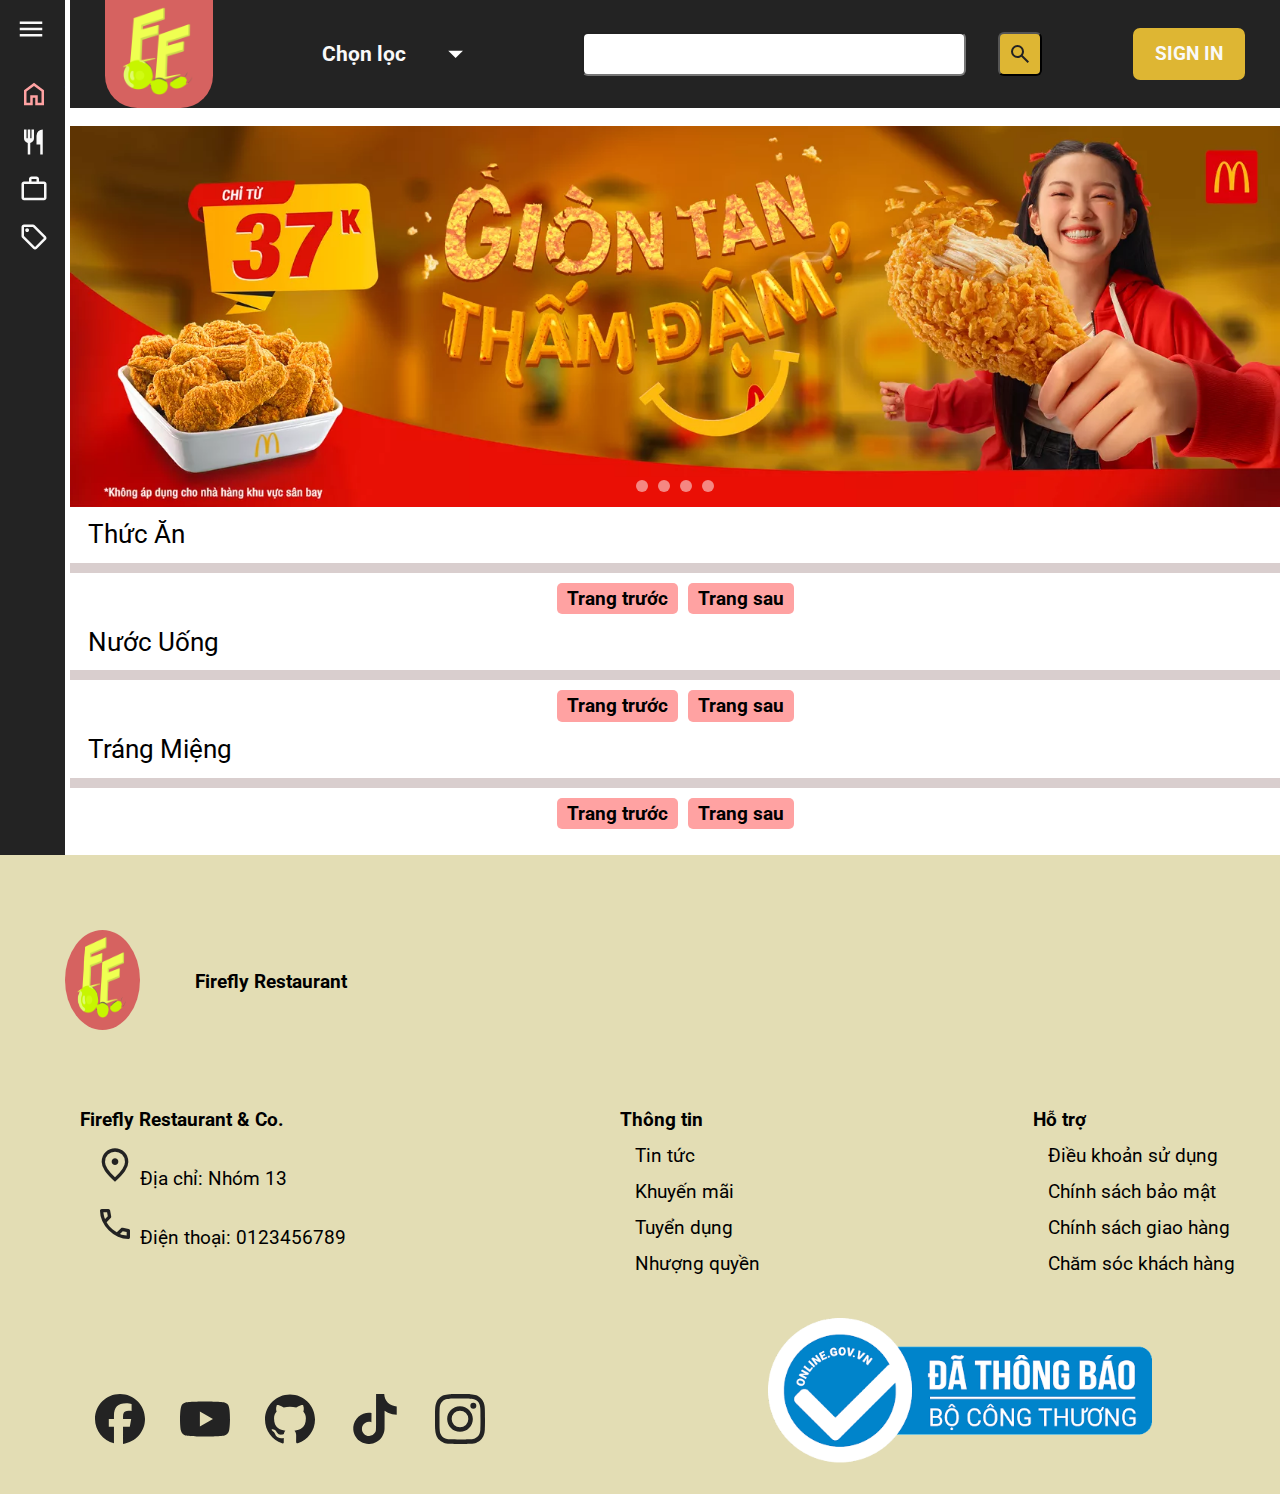
==== commit ca256d25: "fix bug lan nua" ====
--- a/index.html
+++ b/index.html
@@ -100,7 +100,7 @@
                 <input type="month" id="date" class="shipping-form-input" required  placeholder="mm/yyyy">
             </div>
     
-            <button type="button" class="shipping-form-button" onclick="submitOrder()">Tiếp tục</button>
+            <button type="button" class="shipping-form-button" onclick="submitOrder()" name="cart-btn">Tiếp tục</button>
             <button type="button" class="shipping-form-button shipping-form-back-btn" onclick="goToCart()">Quay lại giỏ hàng</button>
         </div>
     </form>
@@ -574,11 +574,7 @@
                         </li>
                         <li>
                             <svg xmlns="http://www.w3.org/2000/svg" height="26px" viewBox="0 -960 960 960" width="26px" fill="#5f6368"><path d="M160-200v-440 440-15 15Zm0 80q-33 0-56.5-23.5T80-200v-440q0-33 23.5-56.5T160-720h160v-80q0-33 23.5-56.5T400-880h160q33 0 56.5 23.5T640-800v80h160q33 0 56.5 23.5T880-640v171q-18-13-38-22.5T800-508v-132H160v440h283q3 21 9 41t15 39H160Zm240-600h160v-80H400v80ZM720-40q-83 0-141.5-58.5T520-240q0-83 58.5-141.5T720-440q83 0 141.5 58.5T920-240q0 83-58.5 141.5T720-40Zm20-208v-112h-40v128l86 86 28-28-74-74Z"/></svg>
-                            <a href ="#lichsumuahang" onclick="capNhatLichSu()">Lich su mua hang</a>
-                            
-                            
-                            
-
+                            <a href ="#noidungmuahang" onclick="capNhatLichSu()">Lich su mua hang</a>
                         </li>
                     </ul>
                 </li>
@@ -724,9 +720,7 @@
         </div>
 
     </div> 
-    <div class="floating-icon-giohang">
-        <img src="images/Icons/icon-giohang.png" alt="">
-    </div>
+
     </div>
     
 </body>
--- a/style.css
+++ b/style.css
@@ -1779,6 +1779,9 @@
   width: 60%;
   grid-template-rows: .1fr 0fr;
   transition: .2s ease-in-out;
+  >button {
+    margin-top: 16px;
+  }
 }
 #dia_chi_tk.show {
   grid-template-rows: .1fr 1fr;
@@ -2455,16 +2458,3 @@
   outline: none;
   box-shadow: 0 0 5px rgba(0, 123, 255, 0.5);
 }
-
-.floating-icon-giohang{
-  position: fixed;
-  bottom: 20px;
-  right: 20px;
-  z-index: 1000;
-}
-.floating-icon-giohang img {
-  width: 50px;
-  height: 50px;
-  cursor: pointer;
-  border-radius: 10px;
-}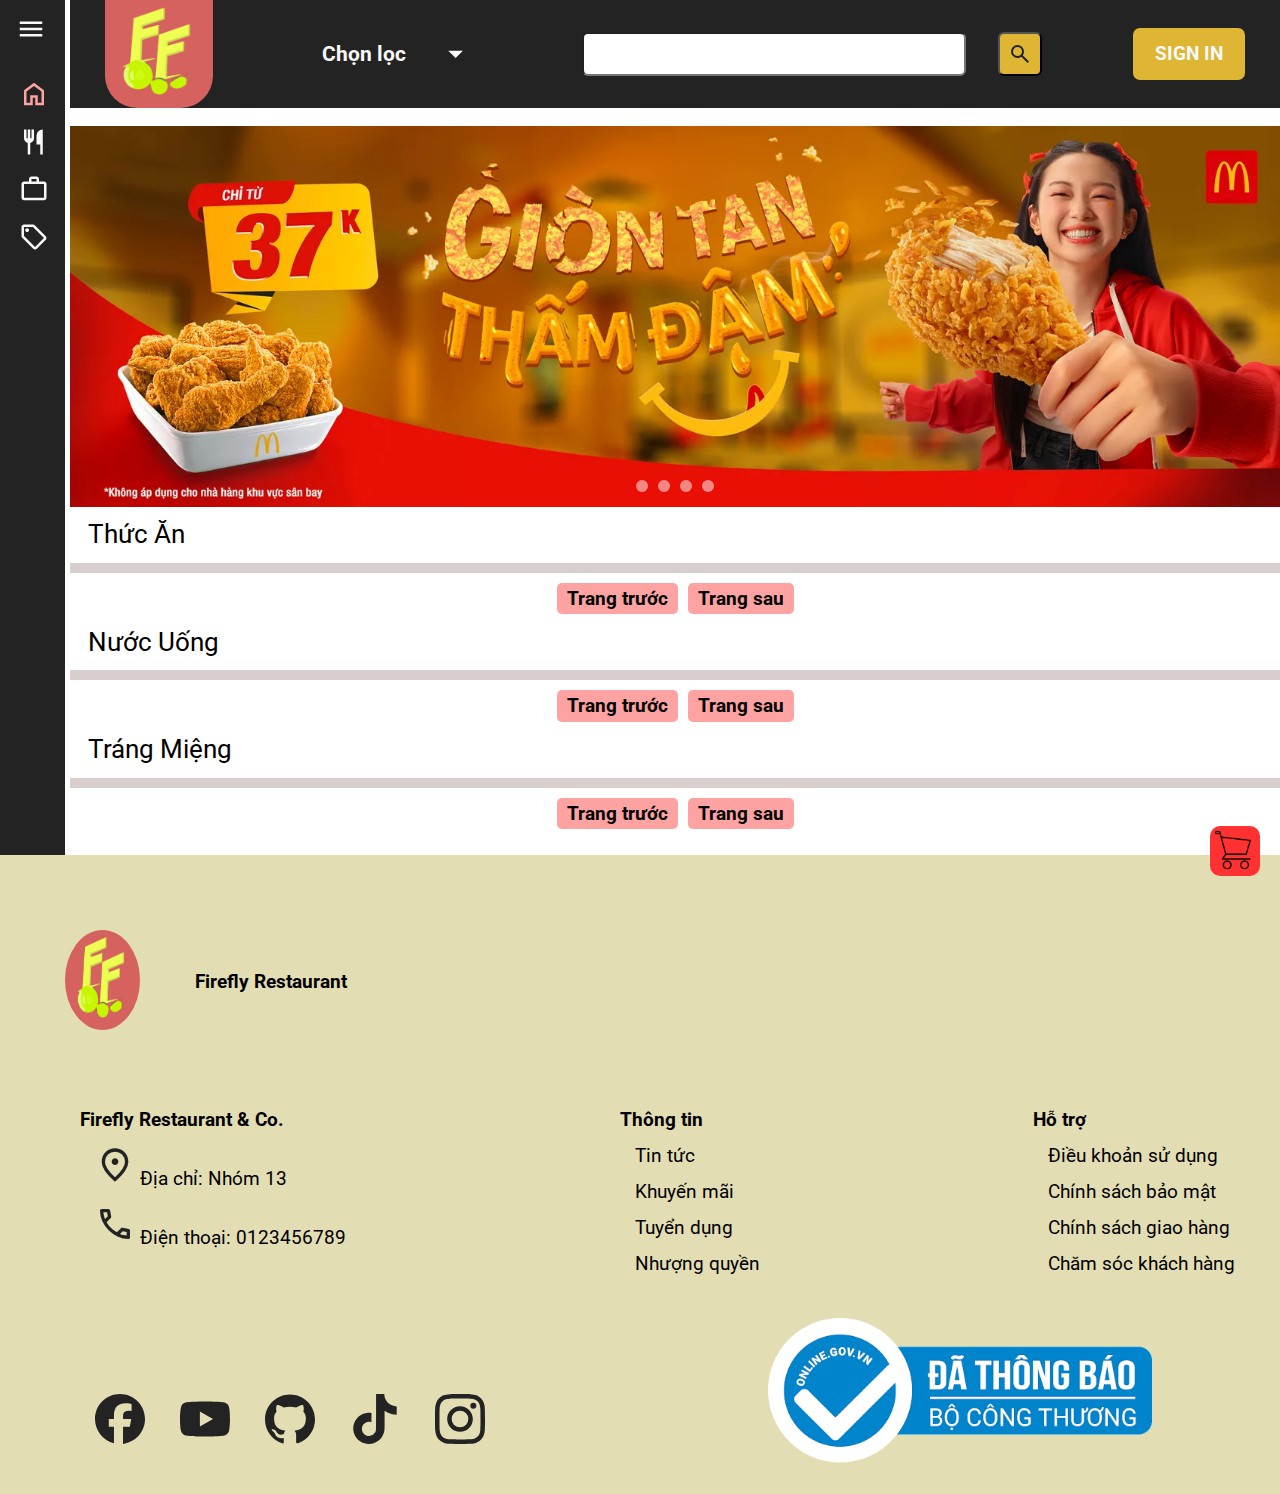
==== commit 98b755ac: "Merge pull request #32 from Shovul/newest" ====
--- a/index.html
+++ b/index.html
@@ -720,7 +720,9 @@
         </div>
 
     </div> 
-
+    <div class="floating-icon-giohang">
+        <img src="images/Icons/icon-giohang.png" alt="">
+    </div>
     </div>
     
 </body>
--- a/style.css
+++ b/style.css
@@ -2458,3 +2458,16 @@
   outline: none;
   box-shadow: 0 0 5px rgba(0, 123, 255, 0.5);
 }
+
+.floating-icon-giohang{
+  position: fixed;
+  bottom: 20px;
+  right: 20px;
+  z-index: 1000;
+}
+.floating-icon-giohang img {
+  width: 50px;
+  height: 50px;
+  cursor: pointer;
+  border-radius: 10px;
+}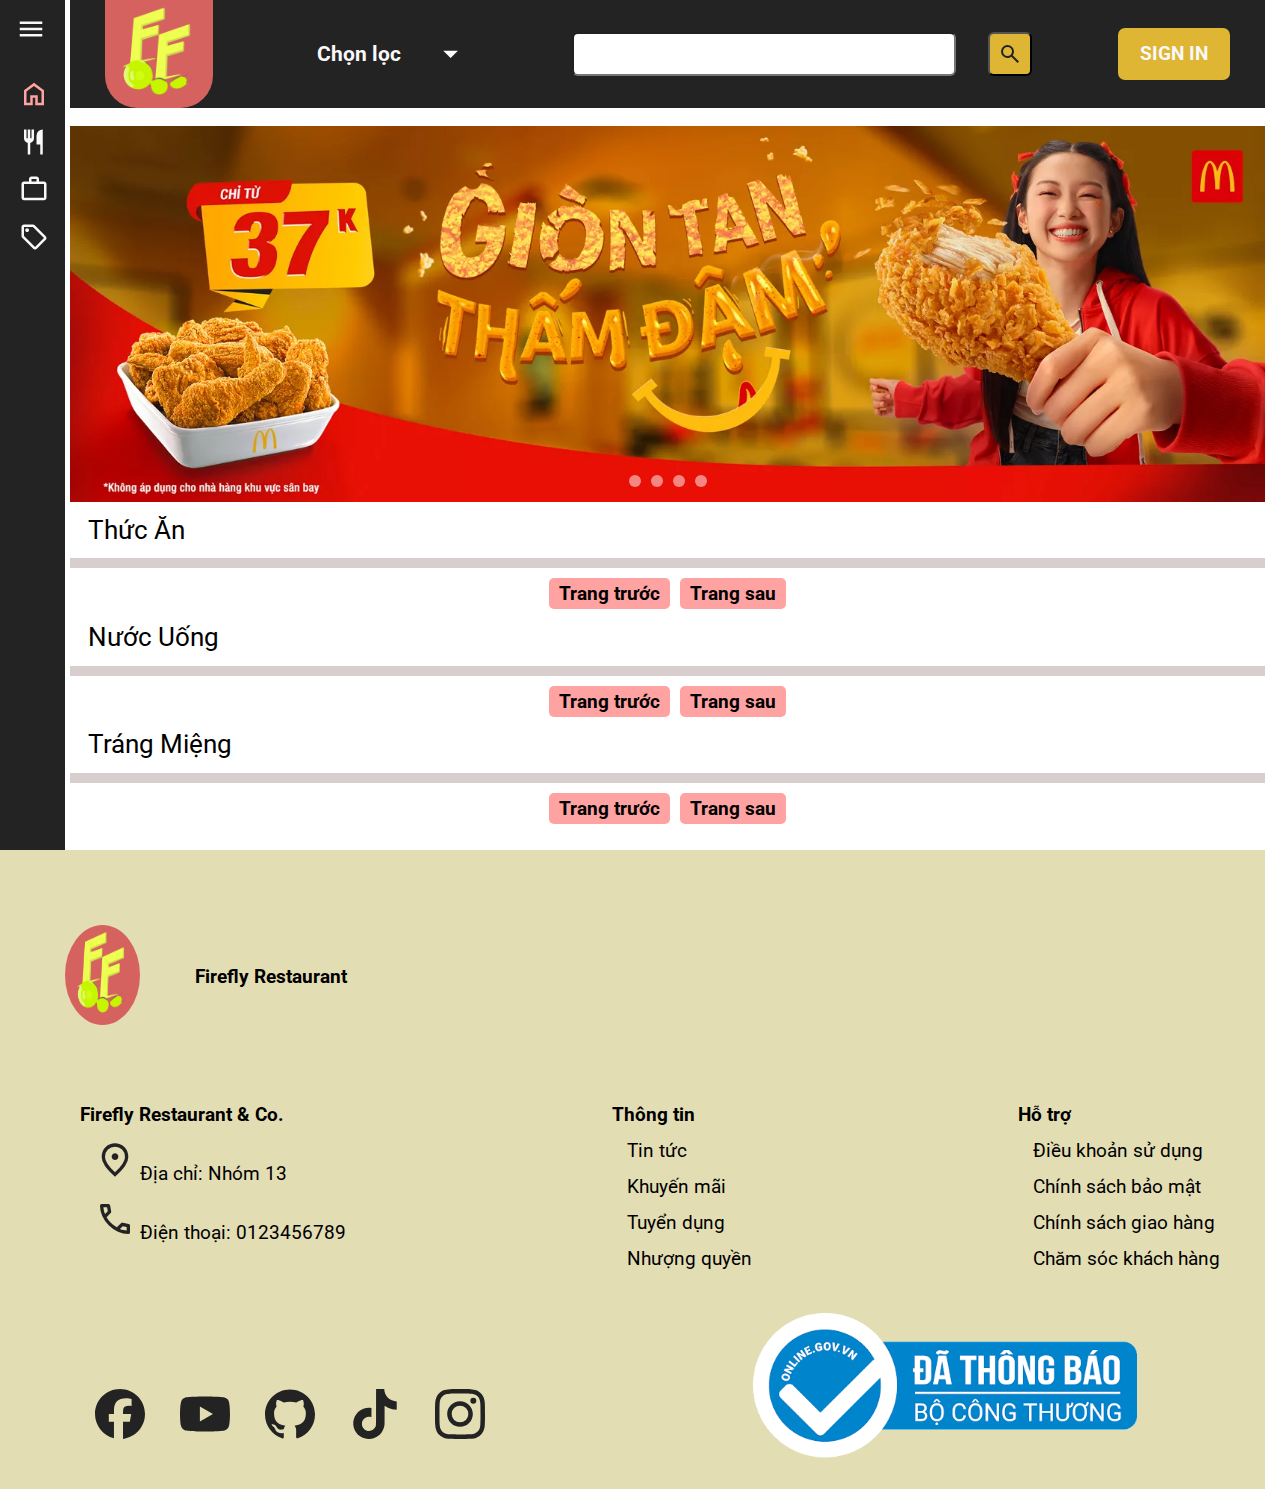
==== commit 2d20e249: "responsive" ====
--- a/index.html
+++ b/index.html
@@ -684,20 +684,15 @@
             <div class="tieude">
                 <h3>ĐƠN HÀNG</h3>
             </div>
+            <!-- Thêm phần thống kê theo ngày, tháng -->
+            <div id="thongke-muahang">
+                <h4>Thông kê mua hàng</h4>
+                <div id="tongtien">Tổng tiền: 0 VND</div>
+                <div id="tongsoluong">Tổng số sản phẩm: 0</div>
+                <div id="thongke-theo-ngay">Thống kê theo ngày: </div>
+                <div id="thongke-theo-thang">Thống kê theo tháng: </div>
+            </div>
             <div class="body-donhang">
-
-            </div>
-            <button class="button" onclick="dongDonHang()">thoát</button>
-        </div>
-
-                <!-- Thêm phần thống kê theo ngày, tháng -->
-                <div id="thongke-muahang">
-                    <h4>Thông kê mua hàng</h4>
-                    <div id="tongtien">Tổng tiền: 0 VND</div>
-                    <div id="tongsoluong">Tổng số sản phẩm: 0</div>
-                    <div id="thongke-theo-ngay">Thống kê theo ngày: </div>
-                    <div id="thongke-theo-thang">Thống kê theo tháng: </div>
-                </div>
             </div>
             <button class="button" onclick="dongDonHang()">thoát</button>
         </div>
@@ -720,10 +715,9 @@
         </div>
 
     </div> 
-    <div class="floating-icon-giohang">
-        <img src="images/Icons/icon-giohang.png" alt="">
-    </div>
-    </div>
-    
+    <a class="floating-icon-giohang" href="index.html?giohang">
+        <svg xmlns="http://www.w3.org/2000/svg" height="24px" viewBox="0 -960 960 960" width="24px" fill="#5f6368"><path d="M280-80q-33 0-56.5-23.5T200-160q0-33 23.5-56.5T280-240q33 0 56.5 23.5T360-160q0 33-23.5 56.5T280-80Zm400 0q-33 0-56.5-23.5T600-160q0-33 23.5-56.5T680-240q33 0 56.5 23.5T760-160q0 33-23.5 56.5T680-80ZM246-720l96 200h280l110-200H246Zm-38-80h590q23 0 35 20.5t1 41.5L692-482q-11 20-29.5 31T622-440H324l-44 80h480v80H280q-45 0-68-39.5t-2-78.5l54-98-144-304H40v-80h130l38 80Zm134 280h280-280Z"/></svg>
+    </a>
+    </div>
 </body>
 </html>--- a/style.css
+++ b/style.css
@@ -16,6 +16,7 @@
 }
 html {
   scroll-behavior: smooth;
+    scrollbar-gutter: stable;
 }
 * {
   box-sizing: border-box;
@@ -334,7 +335,6 @@
   display: grid;
   grid-template-rows: 0fr;
   transition: .3s ease-in-out;
-
   > div {
     overflow: hidden;
   }
@@ -697,10 +697,11 @@
   background-color: var(--selected-dark);
 }
 .diachi_selector {
-  display: flex;
-  gap: 1rem;
+  display: grid;
+  grid-template-columns: 1fr .5fr;
+  width: 80%;
+  gap: 1rem;  
   >button {
-    flex: 0.5;
     border-radius: 8px;
     background-color: var(--button-color);
     border: none;
@@ -1204,6 +1205,20 @@
   object-fit: cover;
   background-position: center;
   transition: .2s ease;
+}
+.items > .items-content {
+  position: relative;
+}
+.items > .items-content.rank::after {
+  content: '';
+  width: 20%;
+  aspect-ratio: 1 / 1;
+  background-image: url('/images/Icons/best-seller.png') ;
+  background-position: center;
+  background-size: cover;
+  position: absolute;
+  left: 2%;
+  bottom: 2%;
 }
 .content .items .hinhanh:hover {
   transform: scale(1.2) translateY(-20px);
@@ -1496,6 +1511,7 @@
     border: none;
     height: 35px;
     aspect-ratio: 1/1;
+    color: black;
 }
 #hienthongtinsp .button:hover {
   background-color: var(--selected-dark);
@@ -1556,27 +1572,35 @@
     display: none;
 }
 #divbao-lichsumuahang
-    {
-    width:50%;
+{
+    width: 80%;
     border-radius: 8px;
-    display:block;
-}
-    #lichsumuahang
-    {
-
-        display:flex;
-        text-align:center;
-        
-        
-      }
-    #noidungmuahang
-    {
-        margin: 10px;   
-        border: 3px solid black;
-        border-radius:2%;
-
-
-    }
+    button  {
+      background-color: var(--button-color);
+      border-radius: 8px;
+      padding: 8px;
+      border: none;
+      margin-right: 8px;
+      transition: .2s ease;
+    }
+    button:hover {
+      background-color: var(--button-selected);
+      transform: scale(1.02);
+    }
+}
+#lichsumuahang
+{
+    display:flex;
+    text-align:center;
+}
+#noidungmuahang
+{ 
+    margin-bottom: 10px;   
+    border: 3px solid black;
+    padding: 10px;
+    border-radius: 8px;
+    transition: .3s ease;
+}
 /* sua tai khoan */
 #edit_account {
   display: grid;
@@ -1776,11 +1800,11 @@
 /* them dia chi */
 #dia_chi_tk {
   display: grid;
-  width: 60%;
+  width: 80%;
   grid-template-rows: .1fr 0fr;
   transition: .2s ease-in-out;
   >button {
-    margin-top: 16px;
+    margin-top: 18px;
   }
 }
 #dia_chi_tk.show {
@@ -2046,7 +2070,7 @@
   width: 50vw;
   height: 90%;
   margin: auto;
-  background-color: #E7F5DC; 
+  background-color: #FBFFF1; 
   box-shadow: 0 4px 8px black;
   overflow: auto;
 }
@@ -2057,7 +2081,22 @@
    justify-content: center;
 }
 .body-donhang > div {
-  border-bottom: 8px double black;
+  border-bottom: 20px double #FBFFF1;
+  background-color: #3066BE;
+  padding: 20px;
+  border-radius: 0 30px 0 0;
+  color: white;
+}
+#thongke-muahang {
+  background-color: #3C3744;
+  color: #FBFFF1;
+  border: 2px solid #FBFFF1;
+  margin-bottom: 10px;
+  border-radius: 30px 30px 30px 0;
+  padding: 10px;
+  > * {
+    margin: 10px;
+  }
 }
 .madon-ngaydat{
    height: fit-content;
@@ -2082,18 +2121,21 @@
 }
 .body-donhang{
    height: fit-content;
-   background-color: rgb(255, 255, 173);
-   border: 1px solid black;
 }
 .button, .thoatchitiet{
-   background-color: rgb(225, 225, 225);
-   padding: 8px 20px;
+   background-color: #090C9B;
+   color: rgb(255, 215, 215);
+   display: flex;
+   justify-content: center;
+   align-items: center;
+   padding: 12px 20px;
    margin-top: 1%;
    text-align: center;
    border-radius: 10px;
-}
-.button:hover{
-   background-color: rgb(192, 192, 192);
+   border: none;
+}
+.button:hover, .thoatchitiet{
+   background-color: #2427cb;
 }
 
 /* phần chi tiết hóa đơn */
@@ -2162,218 +2204,6 @@
 .thoatchitiet:hover{
    background-color: rgb(192, 192, 192);
 }
-/* #chitietdon.model > div > #container {
-  height: inherit;
-  overflow-y: scroll;
-} */
-
-
-/* responsive */
-@media (max-width:1100px) {
-  #sidebar:not(.admin).close{
-    width: 100%;
-    z-index: 3;
-  }
-  #sidebar:not(.admin) {
-    height: 60px;
-    width: 100% ;
-    top: unset;
-    bottom: 0;
-    position: fixed;
-    padding: 0;
-    ul {
-      display: grid;
-      grid-auto-flow: column;
-      grid-auto-columns: 50px;
-      align-items: center;
-      overflow-x: scroll;
-      justify-content: center;
-    }
-
-    > ul > li > a, li  {
-      width: 50px;
-    }
-
-    ul li:first-child, ul > li > a > span, button > svg:last-child, button > span {
-      display: none;
-    }
-  }
-  .navigation-bar {
-    .option {
-    display: none;
-    }
-    #logo {
-      display: none;
-    }
-  }
-  .admin-page {
-    grid-template-columns: .2fr 1fr;
-    * {
-      font-size: .8rem;
-    }
-  }
-  #account-info {
-    grid-template-columns: 30vw 1fr;
-    > #nav-thongtin {
-      margin-right: 0;
-      margin-left: 10%;
-    }
-    > #setting-container {
-      margin-left: 0;
-      margin-right: 10%;
-      padding-left: 50px;
-      padding-right: 50px;
-    }
-  }
-  #dia_chi_tk {
-    width: 100%;
-  }
-  #setting-container .avatar {
-    float: none;
-    margin-bottom: 30px;
-  }
-  .menu-list div:not(.menu_title) {
-    line-height: 100%;
-  }
-  .admin-page {
-    grid-template-columns: 100vw;
-  }
-  .admin#sidebar {
-    width: 100vw;
-    height: fit-content;
-    padding: 10px;
-    li {
-      margin: 0;
-      padding: 0;
-    }
-    >#admin-nav {
-      display: flex;
-      align-items: center;
-      gap: 1rem;
-      overflow-y: auto;
-      flex-wrap: nowrap;
-    }
-    >#admin-nav>li:first-child {
-      margin-bottom: 0;
-    }
-  }
-  .donhang {
-    width: 80%;
-  }
-  #manage-box {
-    width: 100vw;
-    >.account-list, .menu-list, .order-list, .items-stats-list, .customers_stats_title {
-      overflow-y: auto;
-    }
-    >.title {
-      padding: 8px;
-    }
-  }
-  .content {
-    display: flex;
-    flex-direction: column;
-    width: 100vw;
-    * {
-      font-size: 1rem;
-    }
-  }
-  #giohang .container {
-    flex-direction: column;
-    width: 90%;
-    > * {
-      width: 100%;
-    }
-  }
-  .product-info>input {
-    width: 70%;
-  }
-}
-@media (max-width:800px) {
-  #nav-thongtin > ul > li > ul > li >svg {
-    display: none;
-  }
-  #account-info > #setting-container {
-    padding-left: 10px;
-  }
-  .items-content .container > .container-items:first-child:hover
-  {
-    grid-template-columns: 30px 0fr;
-  }
-  .items-content .container > .container-items:first-child {
-    grid-template-columns: 30px 0fr;
-  }
-  .content .items-content, .content .container-items {
-    margin: 0;
-    text-wrap: nowrap;
-    font-size: 1rem;
-  }
-  .content svg {
-    width: 24px;
-    height: 24px;
-  }
-  body > * {
-    font-size: 1rem;
-  }
-  #themvaogio > span > span {
-    display: none;
-  }
-  #hienthongtinsp {
-    width: 100vw;
-  }
-  #filter {
-    display: none;
-  }
-  #filter-list {
-    grid-template-rows: 1fr 1fr;
-    >div > li > button {
-      width: 100px;
-      height: 100%;
-    } 
-    input {
-      width: 50%;
-    }
-  }
-  .product-item {
-    >.product-image {
-      width: 20%;
-      min-width: 80px;
-      aspect-ratio: 1 / 1;
-    }
-    overflow-x: auto;
-  }
-  .account > .admin > #sign-in-btn {
-    padding: 10px;
-    border-radius: 10px;
-    > span {
-      display: none;
-    }
-    > svg {
-      display: block;
-      fill: white;
-      height: 30px;
-      width: 30px;
-    }
-  }
-  .content .items {
-    grid-template-columns: repeat(2, 1fr);
-  }
-  .navigation-bar {
-    gap: 0;
-    padding: 20px;
-  }
-}
-@media (max-width:400px) {
-  .content .items {
-    grid-template-columns: 1fr;
-    .hinhanh {
-      width: 60vw;
-    }
-  }
-  .navigation-bar {
-    gap: 0;
-  }
-}
-
 
 .shipping-form {
   max-width: 600px;
@@ -2459,15 +2289,289 @@
   box-shadow: 0 0 5px rgba(0, 123, 255, 0.5);
 }
 
-.floating-icon-giohang{
+.floating-icon-giohang {
+  display: flex;
   position: fixed;
   bottom: 20px;
   right: 20px;
-  z-index: 1000;
-}
-.floating-icon-giohang img {
-  width: 50px;
-  height: 50px;
+  z-index: 1;
+  background-color: rgb(239, 117, 117);
+  padding: 5px;
+  aspect-ratio: 1 / 1;
+  border-radius: 50%;
+  justify-content: center;
+  align-items: center;
+  transform: translateX(200%);
+  transition: .5s ease;
+  box-shadow: 0 0 10px rgba(0, 0, 0, 0.5);
+}
+.floating-icon-giohang:hover {
+  transform: translateY(-10px) scale(1.1);
+  box-shadow: 0 0 20px rgba(0, 0, 0, 0.7);
+}
+.floating-icon-giohang > svg {
+  width: 80px;
+  height: 80px;
   cursor: pointer;
-  border-radius: 10px;
-}+  border-radius: 50%;
+  padding: 20px;
+  border: 3px solid white;
+}
+/* #chitietdon.model > div > #container {
+  height: inherit;
+  overflow-y: scroll;
+} */
+
+
+/* responsive */
+@media (max-width:1100px) {
+  #sidebar:not(.admin).close{
+    width: 100%;
+  }
+  #sidebar:not(.admin) {
+    height: 60px;
+    width: 100% ;
+    top: unset;
+    bottom: 0;
+    z-index: 3;
+    position: fixed;
+    padding: 0;
+    justify-content: start;
+    ul {
+      display: grid;
+      grid-auto-flow: column;
+      grid-auto-columns: 50px;
+      align-items: center;
+      overflow-x: scroll;
+      justify-content: center;
+    }
+
+    > ul > li > a, li  {
+      width: 50px;
+    }
+
+    ul > li > a > span, button > svg:last-child, button > span {
+      display: none;
+    }
+    ul li .sub-menu {
+      position: fixed;
+      z-index: 3;  
+      left: 0;
+      height: auto;
+      bottom: 60px;
+      width: 100%;
+      background-color: var(--secondary-color);
+      grid-template-columns: 1fr;
+      >div {
+        width: 100%;
+        display: flex;
+        justify-content: start;
+        overflow-x: auto;
+      }
+      >div li {
+        width: auto;
+      }
+      >div li span {
+        padding: 0 20px;
+      }
+    }
+  }
+  .search button {
+    display: none;
+  }
+  .navigation-bar {
+    .option {
+    display: none;
+    }
+    #logo {
+      display: none;
+    }
+  }
+  .floating-icon-giohang {
+    bottom: 120px;
+    > svg {
+      height: 50px;
+      width: 50px;
+      padding: 6px;
+    }
+  }
+  .admin-page {
+    grid-template-columns: .2fr 1fr;
+    * {
+      font-size: .8rem;
+    }
+  }
+  #account-info {
+    grid-template-columns: 30vw 1fr;
+    > #nav-thongtin {
+      margin-right: 0;
+      margin-left: 10%;
+    }
+    > #setting-container {
+      margin-left: 0;
+      margin-right: 10%;
+      padding-left: 50px;
+      padding-right: 50px;
+    }
+  }
+  #dia_chi_tk {
+    width: 100%;
+  }
+  #setting-container .avatar {
+    float: none;
+    margin-bottom: 30px;
+  }
+  .menu-list div:not(.menu_title) {
+    line-height: 100%;
+  }
+  .admin-page {
+    grid-template-columns: 100vw;
+  }
+  .admin#sidebar {
+    width: 100vw;
+    height: fit-content;
+    padding: 10px;
+    li {
+      margin: 0;
+      padding: 0;
+    }
+    >#admin-nav {
+      display: flex;
+      align-items: center;
+      gap: 1rem;
+      overflow-y: auto;
+      flex-wrap: nowrap;
+    }
+    >#admin-nav>li:first-child {
+      margin-bottom: 0;
+    }
+  }
+  .donhang {
+    width: 80%;
+  }
+  #manage-box {
+    width: 100vw;
+    >.account-list, .menu-list, .order-list, .items-stats-list, .customers_stats_title {
+      overflow-y: auto;
+    }
+    >.title {
+      padding: 8px;
+    }
+  }
+  .content {
+    display: flex;
+    flex-direction: column;
+    width: 100vw;
+    * {
+      font-size: 1rem;
+    }
+  }
+  #giohang .container {
+    flex-direction: column;
+    width: 90%;
+    > * {
+      width: 100%;
+    }
+  }
+  .product-info>input {
+    width: 70%;
+  }
+}
+@media (max-width:800px) {
+  #manage-box.customers-stats > .title {
+    flex-direction: column;
+    gap: 1rem;
+    justify-content: center;
+    align-items: start;
+    height: auto;
+    >div {
+      margin-top: 10px;
+    }
+    input {
+      margin: 0;
+    }
+  }
+  #nav-thongtin > ul > li > ul > li >svg {
+    display: none;
+  }
+  #account-info > #setting-container {
+    padding-left: 10px;
+  }
+  .items-content .container > .container-items:first-child:hover
+  {
+    grid-template-columns: 30px 0fr;
+  }
+  .items-content .container > .container-items:first-child {
+    grid-template-columns: 30px 0fr;
+  }
+  .content .items-content, .content .container-items {
+    margin: 0;
+    text-wrap: nowrap;
+    font-size: 1rem;
+  }
+  .content svg {
+    width: 24px;
+    height: 24px;
+  }
+  body > * {
+    font-size: 1rem;
+  }
+  #themvaogio > span > span {
+    display: none;
+  }
+  #hienthongtinsp {
+    width: 100vw;
+  }
+  #filter {
+    display: none;
+  }
+  #filter-list {
+    grid-template-rows: 1fr 1fr;
+    >div > li > button {
+      width: 100px;
+      height: 100%;
+    } 
+    input {
+      width: 50%;
+    }
+  }
+  .product-item {
+    >.product-image {
+      width: 20%;
+      min-width: 80px;
+      aspect-ratio: 1 / 1;
+    }
+    overflow-x: auto;
+  }
+  .account > .admin > #sign-in-btn {
+    padding: 10px;
+    border-radius: 10px;
+    > span {
+      display: none;
+    }
+    > svg {
+      display: block;
+      fill: white;
+      height: 30px;
+      width: 30px;
+    }
+  }
+  .content .items {
+    grid-template-columns: repeat(2, 1fr);
+  }
+  .navigation-bar {
+    gap: 0;
+    padding: 20px;
+  }
+}
+@media (max-width:400px) {
+  .content .items {
+    grid-template-columns: 1fr;
+    .hinhanh {
+      width: 60vw;
+    }
+  }
+  .navigation-bar {
+    gap: 0;
+  }
+}
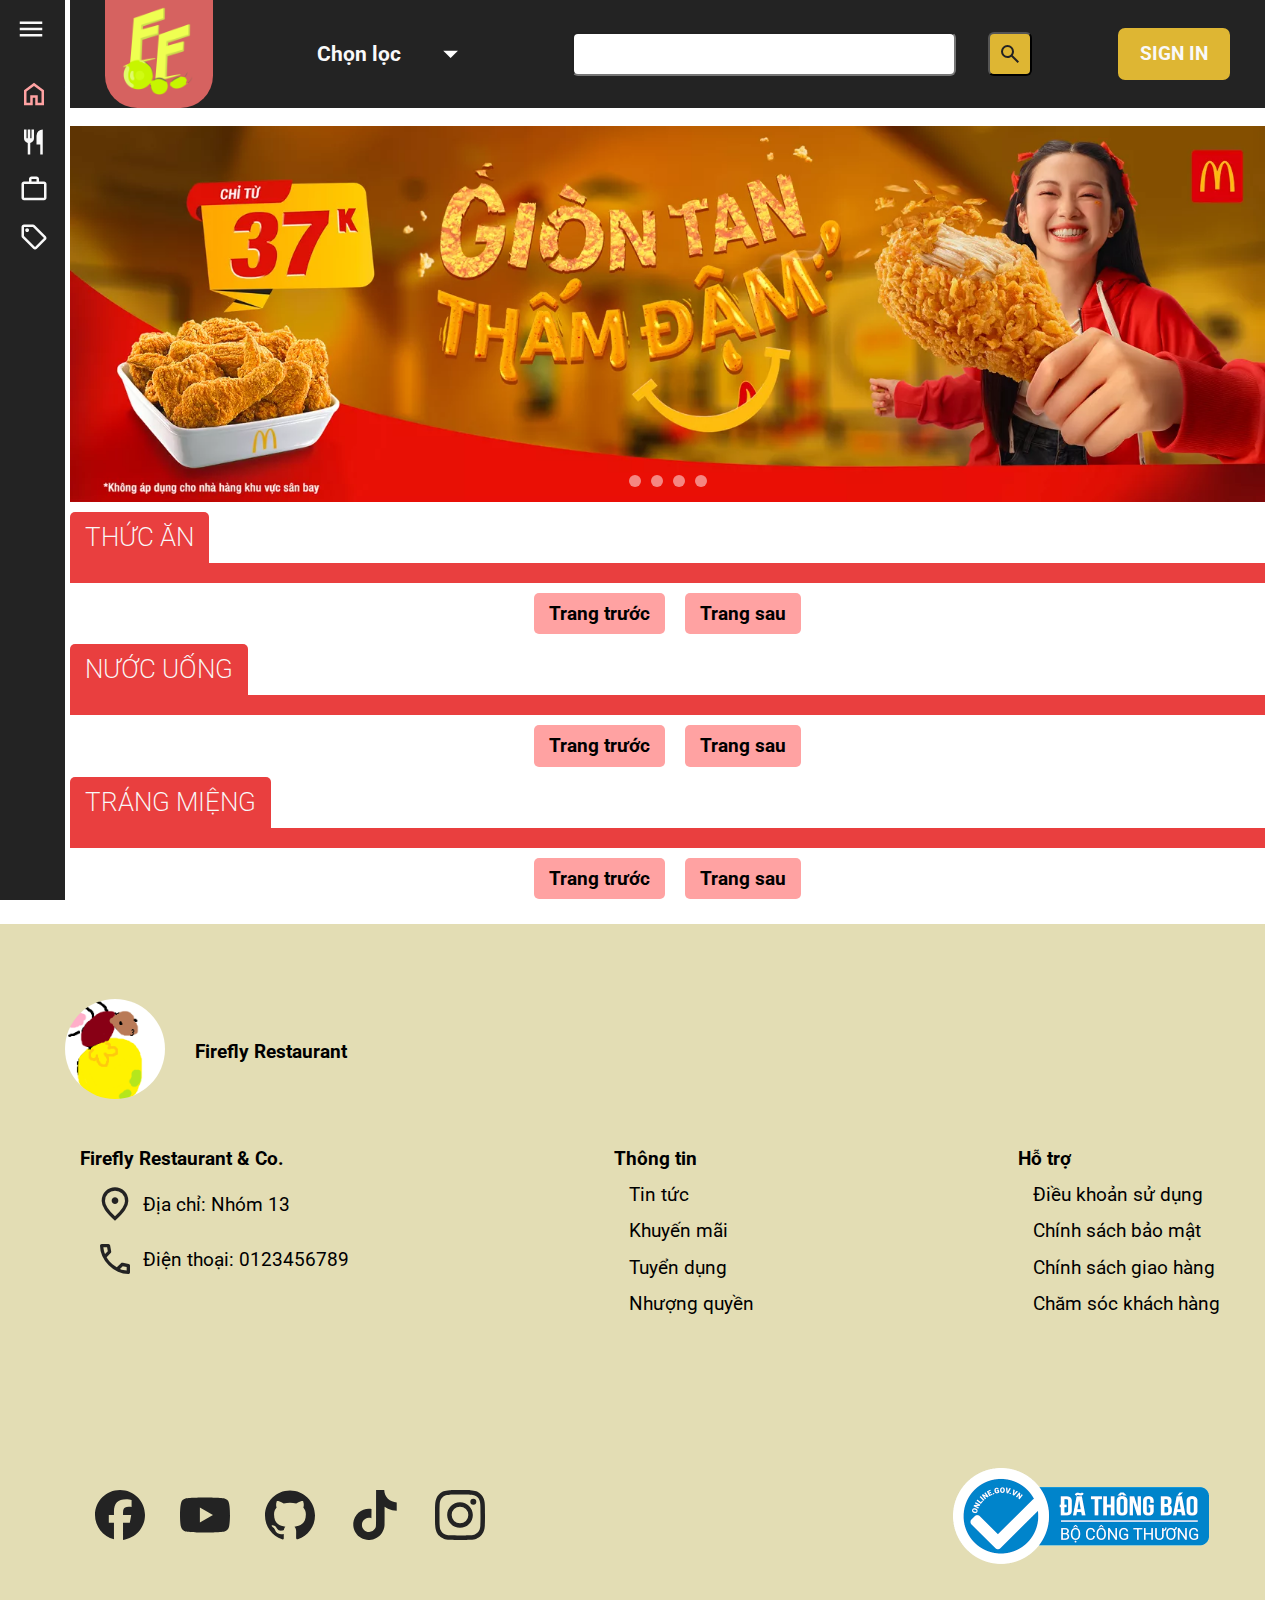
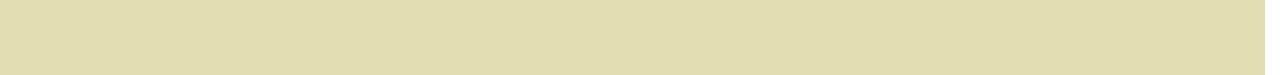
==== commit e3564d6a: "sua va lam dep" ====
--- a/index.html
+++ b/index.html
@@ -26,7 +26,7 @@
     <link rel="preconnect" href="https://fonts.gstatic.com" crossorigin>
     <link href="https://fonts.googleapis.com/css2?family=Roboto:ital,wght@0,100;0,300;0,400;0,500;0,700;0,900;1,100;1,300;1,400;1,500;1,700;1,900&display=swap" rel="stylesheet"> -->
 </head>
-<body>
+<body class="darkmode">
     <div id="blur" class="bg"></div>
     <div id="white" class="bg"></div>
     
@@ -88,16 +88,16 @@
             <!-- Card information -->
             <div class="shipping-form-card-info" id="thanh_toan_card_info" style="display: none;">
                 <label for="owner" class="shipping-form-label">Card Owner</label>
-                <input type="text" id="owner" class="shipping-form-input" placeholder="Card Owner's Name" required>
+                <input name="owner" type="text" id="owner" class="shipping-form-input" placeholder="Card Owner's Name" required>
     
                 <label for="cvv" class="shipping-form-label">CVV</label>
-                <input type="text" id="cvv" class="shipping-form-input" placeholder="CVV" required pattern="\d{3}" title="CVV gồm 3 chữ số">
+                <input type="text" id="cvv" name="cvv" class="shipping-form-input" placeholder="CVV" required pattern="\d{3}" title="CVV gồm 3 chữ số">
     
                 <label for="card-num" class="shipping-form-label">Card Number</label>
-                <input type="text" id="card-num" class="shipping-form-input" placeholder="Card Number" required pattern="\d{16}" title="Card gồm 16 chữ số">
+                <input type="text" name="number" id="card-num" class="shipping-form-input" placeholder="Card Number" required pattern="\d{16}" title="Card gồm 16 chữ số">
     
                 <label for="date" class="shipping-form-label">Expiration Date</label>
-                <input type="month" id="date" class="shipping-form-input" required  placeholder="mm/yyyy">
+                <input type="month" id="date" name="expired" class="shipping-form-input" required  placeholder="mm/yyyy">
             </div>
     
             <button type="button" class="shipping-form-button" onclick="submitOrder()" name="cart-btn">Tiếp tục</button>
@@ -395,7 +395,7 @@
     </div>
 
     <div class="content">
-        <div id="thucan">Thức Ăn</div>
+        <div id="thucan">THỨC ĂN</div>
         <div class="items" id="food-items"></div>
         <div class="pagination" id="food-pagination">
           <button onclick="changePage('food', 'prev')">Trang trước</button>
@@ -403,7 +403,7 @@
           <button onclick="changePage('food', 'next')">Trang sau</button>
         </div>
       
-        <div id="douong">Nước Uống</div>
+        <div id="douong">NƯỚC UỐNG</div>
         <div class="items" id="drink-items"></div>
         <div class="pagination" id="drink-pagination">
           <button onclick="changePage('drink', 'prev')">Trang trước</button>
@@ -411,7 +411,7 @@
           <button onclick="changePage('drink', 'next')">Trang sau</button>
         </div>
       
-        <div id="trangmieng">Tráng Miệng</div>
+        <div id="trangmieng">TRÁNG MIỆNG</div>
         <div class="items" id="dessert-items"></div>
         <div class="pagination" id="dessert-pagination">
           <button onclick="changePage('dessert', 'prev')">Trang trước</button>
@@ -424,7 +424,7 @@
     <div class="lienhe">
         <div class="container">
             <div class="items">
-                <img id ="logo" src="images/Icons/logo.png">
+                <img id ="logo" src="images/Icons/temp-logo.png">
             </div>
             <div class="items"><h1>Firefly Restaurant</h1></div>
         </div>
@@ -448,14 +448,16 @@
         </div>
         <div >
             <div class ="container2">
-                <svg class="items"  height="50px" width="50px" role="img" viewBox="0 0 24 24" xmlns="http://www.w3.org/2000/svg"><title>Facebook</title><path d="M9.101 23.691v-7.98H6.627v-3.667h2.474v-1.58c0-4.085 1.848-5.978 5.858-5.978.401 0 .955.042 1.468.103a8.68 8.68 0 0 1 1.141.195v3.325a8.623 8.623 0 0 0-.653-.036 26.805 26.805 0 0 0-.733-.009c-.707 0-1.259.096-1.675.309a1.686 1.686 0 0 0-.679.622c-.258.42-.374.995-.374 1.752v1.297h3.919l-.386 2.103-.287 1.564h-3.246v8.245C19.396 23.238 24 18.179 24 12.044c0-6.627-5.373-12-12-12s-12 5.373-12 12c0 5.628 3.874 10.35 9.101 11.647Z"/></svg>
-                <svg class="items"  height="50px" width="50px" role="img" viewBox="0 0 24 24" xmlns="http://www.w3.org/2000/svg"><title>YouTube</title><path d="M23.498 6.186a3.016 3.016 0 0 0-2.122-2.136C19.505 3.545 12 3.545 12 3.545s-7.505 0-9.377.505A3.017 3.017 0 0 0 .502 6.186C0 8.07 0 12 0 12s0 3.93.502 5.814a3.016 3.016 0 0 0 2.122 2.136c1.871.505 9.376.505 9.376.505s7.505 0 9.377-.505a3.015 3.015 0 0 0 2.122-2.136C24 15.93 24 12 24 12s0-3.93-.502-5.814zM9.545 15.568V8.432L15.818 12l-6.273 3.568z"/></svg>
-                <svg class="items"  height="50px" width="50px" role="img" viewBox="0 0 24 24" xmlns="http://www.w3.org/2000/svg"><title>GitHub</title><path d="M12 .297c-6.63 0-12 5.373-12 12 0 5.303 3.438 9.8 8.205 11.385.6.113.82-.258.82-.577 0-.285-.01-1.04-.015-2.04-3.338.724-4.042-1.61-4.042-1.61C4.422 18.07 3.633 17.7 3.633 17.7c-1.087-.744.084-.729.084-.729 1.205.084 1.838 1.236 1.838 1.236 1.07 1.835 2.809 1.305 3.495.998.108-.776.417-1.305.76-1.605-2.665-.3-5.466-1.332-5.466-5.93 0-1.31.465-2.38 1.235-3.22-.135-.303-.54-1.523.105-3.176 0 0 1.005-.322 3.3 1.23.96-.267 1.98-.399 3-.405 1.02.006 2.04.138 3 .405 2.28-1.552 3.285-1.23 3.285-1.23.645 1.653.24 2.873.12 3.176.765.84 1.23 1.91 1.23 3.22 0 4.61-2.805 5.625-5.475 5.92.42.36.81 1.096.81 2.22 0 1.606-.015 2.896-.015 3.286 0 .315.21.69.825.57C20.565 22.092 24 17.592 24 12.297c0-6.627-5.373-12-12-12"/></svg>
-                <svg class="items"  height="50px" width="50px" role="img" viewBox="0 0 24 24" xmlns="http://www.w3.org/2000/svg"><title>TikTok</title><path d="M12.525.02c1.31-.02 2.61-.01 3.91-.02.08 1.53.63 3.09 1.75 4.17 1.12 1.11 2.7 1.62 4.24 1.79v4.03c-1.44-.05-2.89-.35-4.2-.97-.57-.26-1.1-.59-1.62-.93-.01 2.92.01 5.84-.02 8.75-.08 1.4-.54 2.79-1.35 3.94-1.31 1.92-3.58 3.17-5.91 3.21-1.43.08-2.86-.31-4.08-1.03-2.02-1.19-3.44-3.37-3.65-5.71-.02-.5-.03-1-.01-1.49.18-1.9 1.12-3.72 2.58-4.96 1.66-1.44 3.98-2.13 6.15-1.72.02 1.48-.04 2.96-.04 4.44-.99-.32-2.15-.23-3.02.37-.63.41-1.11 1.04-1.36 1.75-.21.51-.15 1.07-.14 1.61.24 1.64 1.82 3.02 3.5 2.87 1.12-.01 2.19-.66 2.77-1.61.19-.33.4-.67.41-1.06.1-1.79.06-3.57.07-5.36.01-4.03-.01-8.05.02-12.07z"/></svg>
-                <svg class="items"  height="50px" width="50px" role="img" viewBox="0 0 24 24" xmlns="http://www.w3.org/2000/svg"><title>Instagram</title><path d="M7.0301.084c-1.2768.0602-2.1487.264-2.911.5634-.7888.3075-1.4575.72-2.1228 1.3877-.6652.6677-1.075 1.3368-1.3802 2.127-.2954.7638-.4956 1.6365-.552 2.914-.0564 1.2775-.0689 1.6882-.0626 4.947.0062 3.2586.0206 3.6671.0825 4.9473.061 1.2765.264 2.1482.5635 2.9107.308.7889.72 1.4573 1.388 2.1228.6679.6655 1.3365 1.0743 2.1285 1.38.7632.295 1.6361.4961 2.9134.552 1.2773.056 1.6884.069 4.9462.0627 3.2578-.0062 3.668-.0207 4.9478-.0814 1.28-.0607 2.147-.2652 2.9098-.5633.7889-.3086 1.4578-.72 2.1228-1.3881.665-.6682 1.0745-1.3378 1.3795-2.1284.2957-.7632.4966-1.636.552-2.9124.056-1.2809.0692-1.6898.063-4.948-.0063-3.2583-.021-3.6668-.0817-4.9465-.0607-1.2797-.264-2.1487-.5633-2.9117-.3084-.7889-.72-1.4568-1.3876-2.1228C21.2982 1.33 20.628.9208 19.8378.6165 19.074.321 18.2017.1197 16.9244.0645 15.6471.0093 15.236-.005 11.977.0014 8.718.0076 8.31.0215 7.0301.0839m.1402 21.6932c-1.17-.0509-1.8053-.2453-2.2287-.408-.5606-.216-.96-.4771-1.3819-.895-.422-.4178-.6811-.8186-.9-1.378-.1644-.4234-.3624-1.058-.4171-2.228-.0595-1.2645-.072-1.6442-.079-4.848-.007-3.2037.0053-3.583.0607-4.848.05-1.169.2456-1.805.408-2.2282.216-.5613.4762-.96.895-1.3816.4188-.4217.8184-.6814 1.3783-.9003.423-.1651 1.0575-.3614 2.227-.4171 1.2655-.06 1.6447-.072 4.848-.079 3.2033-.007 3.5835.005 4.8495.0608 1.169.0508 1.8053.2445 2.228.408.5608.216.96.4754 1.3816.895.4217.4194.6816.8176.9005 1.3787.1653.4217.3617 1.056.4169 2.2263.0602 1.2655.0739 1.645.0796 4.848.0058 3.203-.0055 3.5834-.061 4.848-.051 1.17-.245 1.8055-.408 2.2294-.216.5604-.4763.96-.8954 1.3814-.419.4215-.8181.6811-1.3783.9-.4224.1649-1.0577.3617-2.2262.4174-1.2656.0595-1.6448.072-4.8493.079-3.2045.007-3.5825-.006-4.848-.0608M16.953 5.5864A1.44 1.44 0 1 0 18.39 4.144a1.44 1.44 0 0 0-1.437 1.4424M5.8385 12.012c.0067 3.4032 2.7706 6.1557 6.173 6.1493 3.4026-.0065 6.157-2.7701 6.1506-6.1733-.0065-3.4032-2.771-6.1565-6.174-6.1498-3.403.0067-6.156 2.771-6.1496 6.1738M8 12.0077a4 4 0 1 1 4.008 3.9921A3.9996 3.9996 0 0 1 8 12.0077"/></svg>
-            </div>
-            <div>
-                <img id="bocongthuong" src="images/Icons/logo-da-thong-bao-bo-cong-thuong-mau-xanh.png">
+                <div>
+                    <svg class="items"  height="50px" width="50px" role="img" viewBox="0 0 24 24" xmlns="http://www.w3.org/2000/svg"><title>Facebook</title><path d="M9.101 23.691v-7.98H6.627v-3.667h2.474v-1.58c0-4.085 1.848-5.978 5.858-5.978.401 0 .955.042 1.468.103a8.68 8.68 0 0 1 1.141.195v3.325a8.623 8.623 0 0 0-.653-.036 26.805 26.805 0 0 0-.733-.009c-.707 0-1.259.096-1.675.309a1.686 1.686 0 0 0-.679.622c-.258.42-.374.995-.374 1.752v1.297h3.919l-.386 2.103-.287 1.564h-3.246v8.245C19.396 23.238 24 18.179 24 12.044c0-6.627-5.373-12-12-12s-12 5.373-12 12c0 5.628 3.874 10.35 9.101 11.647Z"/></svg>
+                    <svg class="items"  height="50px" width="50px" role="img" viewBox="0 0 24 24" xmlns="http://www.w3.org/2000/svg"><title>YouTube</title><path d="M23.498 6.186a3.016 3.016 0 0 0-2.122-2.136C19.505 3.545 12 3.545 12 3.545s-7.505 0-9.377.505A3.017 3.017 0 0 0 .502 6.186C0 8.07 0 12 0 12s0 3.93.502 5.814a3.016 3.016 0 0 0 2.122 2.136c1.871.505 9.376.505 9.376.505s7.505 0 9.377-.505a3.015 3.015 0 0 0 2.122-2.136C24 15.93 24 12 24 12s0-3.93-.502-5.814zM9.545 15.568V8.432L15.818 12l-6.273 3.568z"/></svg>
+                    <svg class="items"  height="50px" width="50px" role="img" viewBox="0 0 24 24" xmlns="http://www.w3.org/2000/svg"><title>GitHub</title><path d="M12 .297c-6.63 0-12 5.373-12 12 0 5.303 3.438 9.8 8.205 11.385.6.113.82-.258.82-.577 0-.285-.01-1.04-.015-2.04-3.338.724-4.042-1.61-4.042-1.61C4.422 18.07 3.633 17.7 3.633 17.7c-1.087-.744.084-.729.084-.729 1.205.084 1.838 1.236 1.838 1.236 1.07 1.835 2.809 1.305 3.495.998.108-.776.417-1.305.76-1.605-2.665-.3-5.466-1.332-5.466-5.93 0-1.31.465-2.38 1.235-3.22-.135-.303-.54-1.523.105-3.176 0 0 1.005-.322 3.3 1.23.96-.267 1.98-.399 3-.405 1.02.006 2.04.138 3 .405 2.28-1.552 3.285-1.23 3.285-1.23.645 1.653.24 2.873.12 3.176.765.84 1.23 1.91 1.23 3.22 0 4.61-2.805 5.625-5.475 5.92.42.36.81 1.096.81 2.22 0 1.606-.015 2.896-.015 3.286 0 .315.21.69.825.57C20.565 22.092 24 17.592 24 12.297c0-6.627-5.373-12-12-12"/></svg>
+                    <svg class="items"  height="50px" width="50px" role="img" viewBox="0 0 24 24" xmlns="http://www.w3.org/2000/svg"><title>TikTok</title><path d="M12.525.02c1.31-.02 2.61-.01 3.91-.02.08 1.53.63 3.09 1.75 4.17 1.12 1.11 2.7 1.62 4.24 1.79v4.03c-1.44-.05-2.89-.35-4.2-.97-.57-.26-1.1-.59-1.62-.93-.01 2.92.01 5.84-.02 8.75-.08 1.4-.54 2.79-1.35 3.94-1.31 1.92-3.58 3.17-5.91 3.21-1.43.08-2.86-.31-4.08-1.03-2.02-1.19-3.44-3.37-3.65-5.71-.02-.5-.03-1-.01-1.49.18-1.9 1.12-3.72 2.58-4.96 1.66-1.44 3.98-2.13 6.15-1.72.02 1.48-.04 2.96-.04 4.44-.99-.32-2.15-.23-3.02.37-.63.41-1.11 1.04-1.36 1.75-.21.51-.15 1.07-.14 1.61.24 1.64 1.82 3.02 3.5 2.87 1.12-.01 2.19-.66 2.77-1.61.19-.33.4-.67.41-1.06.1-1.79.06-3.57.07-5.36.01-4.03-.01-8.05.02-12.07z"/></svg>
+                    <svg class="items"  height="50px" width="50px" role="img" viewBox="0 0 24 24" xmlns="http://www.w3.org/2000/svg"><title>Instagram</title><path d="M7.0301.084c-1.2768.0602-2.1487.264-2.911.5634-.7888.3075-1.4575.72-2.1228 1.3877-.6652.6677-1.075 1.3368-1.3802 2.127-.2954.7638-.4956 1.6365-.552 2.914-.0564 1.2775-.0689 1.6882-.0626 4.947.0062 3.2586.0206 3.6671.0825 4.9473.061 1.2765.264 2.1482.5635 2.9107.308.7889.72 1.4573 1.388 2.1228.6679.6655 1.3365 1.0743 2.1285 1.38.7632.295 1.6361.4961 2.9134.552 1.2773.056 1.6884.069 4.9462.0627 3.2578-.0062 3.668-.0207 4.9478-.0814 1.28-.0607 2.147-.2652 2.9098-.5633.7889-.3086 1.4578-.72 2.1228-1.3881.665-.6682 1.0745-1.3378 1.3795-2.1284.2957-.7632.4966-1.636.552-2.9124.056-1.2809.0692-1.6898.063-4.948-.0063-3.2583-.021-3.6668-.0817-4.9465-.0607-1.2797-.264-2.1487-.5633-2.9117-.3084-.7889-.72-1.4568-1.3876-2.1228C21.2982 1.33 20.628.9208 19.8378.6165 19.074.321 18.2017.1197 16.9244.0645 15.6471.0093 15.236-.005 11.977.0014 8.718.0076 8.31.0215 7.0301.0839m.1402 21.6932c-1.17-.0509-1.8053-.2453-2.2287-.408-.5606-.216-.96-.4771-1.3819-.895-.422-.4178-.6811-.8186-.9-1.378-.1644-.4234-.3624-1.058-.4171-2.228-.0595-1.2645-.072-1.6442-.079-4.848-.007-3.2037.0053-3.583.0607-4.848.05-1.169.2456-1.805.408-2.2282.216-.5613.4762-.96.895-1.3816.4188-.4217.8184-.6814 1.3783-.9003.423-.1651 1.0575-.3614 2.227-.4171 1.2655-.06 1.6447-.072 4.848-.079 3.2033-.007 3.5835.005 4.8495.0608 1.169.0508 1.8053.2445 2.228.408.5608.216.96.4754 1.3816.895.4217.4194.6816.8176.9005 1.3787.1653.4217.3617 1.056.4169 2.2263.0602 1.2655.0739 1.645.0796 4.848.0058 3.203-.0055 3.5834-.061 4.848-.051 1.17-.245 1.8055-.408 2.2294-.216.5604-.4763.96-.8954 1.3814-.419.4215-.8181.6811-1.3783.9-.4224.1649-1.0577.3617-2.2262.4174-1.2656.0595-1.6448.072-4.8493.079-3.2045.007-3.5825-.006-4.848-.0608M16.953 5.5864A1.44 1.44 0 1 0 18.39 4.144a1.44 1.44 0 0 0-1.437 1.4424M5.8385 12.012c.0067 3.4032 2.7706 6.1557 6.173 6.1493 3.4026-.0065 6.157-2.7701 6.1506-6.1733-.0065-3.4032-2.771-6.1565-6.174-6.1498-3.403.0067-6.156 2.771-6.1496 6.1738M8 12.0077a4 4 0 1 1 4.008 3.9921A3.9996 3.9996 0 0 1 8 12.0077"/></svg>
+                </div>
+                <div>
+                    <img id="bocongthuong" src="images/Icons/logo-da-thong-bao-bo-cong-thuong-mau-xanh.png">
+                </div>
             </div>
         </div>
     </div>
@@ -716,7 +718,7 @@
 
     </div> 
     <a class="floating-icon-giohang" href="index.html?giohang">
-        <svg xmlns="http://www.w3.org/2000/svg" height="24px" viewBox="0 -960 960 960" width="24px" fill="#5f6368"><path d="M280-80q-33 0-56.5-23.5T200-160q0-33 23.5-56.5T280-240q33 0 56.5 23.5T360-160q0 33-23.5 56.5T280-80Zm400 0q-33 0-56.5-23.5T600-160q0-33 23.5-56.5T680-240q33 0 56.5 23.5T760-160q0 33-23.5 56.5T680-80ZM246-720l96 200h280l110-200H246Zm-38-80h590q23 0 35 20.5t1 41.5L692-482q-11 20-29.5 31T622-440H324l-44 80h480v80H280q-45 0-68-39.5t-2-78.5l54-98-144-304H40v-80h130l38 80Zm134 280h280-280Z"/></svg>
+        <svg xmlns="http://www.w3.org/2000/svg" height="24px" viewBox="0 -960 960 960" width="24px" fill="#FFFFFF"><path d="M221-120q-27 0-48-16.5T144-179L42-549q-5-19 6.5-35T80-600h190l176-262q5-8 14-13t19-5q10 0 19 5t14 13l176 262h192q20 0 31.5 16t6.5 35L816-179q-8 26-29 42.5T739-120H221Zm-1-80h520l88-320H132l88 320Zm260-80q33 0 56.5-23.5T560-360q0-33-23.5-56.5T480-440q-33 0-56.5 23.5T400-360q0 33 23.5 56.5T480-280ZM367-600h225L479-768 367-600Zm113 240Z"/></svg>
     </a>
     </div>
 </body>
--- a/style.css
+++ b/style.css
@@ -10,6 +10,7 @@
   --highlight: #ffa2a2;
   --selected-light: rgba(255, 255, 255, 0.25);
   --selected-dark: rgba(0, 0, 0, 0.15);
+  --white-color: white;
 
   --base-font: 'Roboto';
   --emp-font: 'Poppins';
@@ -42,7 +43,7 @@
   /* backdrop-filter: blur(1px); */
 }
 #white.bg {
-  background-color: white;
+  background-color: var(--white-color);
 }
 
 
@@ -458,19 +459,18 @@
 /* box chua bang sign in */
 .box {
   opacity: 0;
-  z-index: 2;
+  z-index: 3;
   display: block;
   position: fixed;
   inset: 0px;
   width: fit-content;
   height: fit-content;
   margin: auto;
-  box-shadow: 2px 2px 5px 2px rgba(0, 0, 0, 0.1);
-  backdrop-filter: blur(20px);
-  border-radius: 20px;
+  box-shadow: 2px 2px 10px 2px var(--selected-dark);
+  border-radius: 12px;
   padding: 30px 10px;
   background-color: #ebebeb;
-  font-size: 1.1rem;
+  font-size: 1.2rem;
   transform: translateY(150%);
   transition: .3s ease;
   /* popup */
@@ -488,7 +488,7 @@
   display: flex;
   flex-direction: column;
   align-items: center;
-  margin: 3.5rem;
+  margin: 3rem;
   width: 300px;
   > p {
     font-size: .9rem;
@@ -650,7 +650,7 @@
   grid-template-columns: 310px 1fr;
   position: fixed;
   inset: 0;
-  background-color: white;
+  background-color: var(--white-color);
   display: none;
 }
 #setting-container > div {
@@ -978,7 +978,7 @@
   flex-direction: column;
   justify-content: center;
   align-items: center;
-  background-color: white;
+  background-color: var(--white-color);
   height: 86vh;
   width: 60vw;
   z-index: 3;
@@ -1099,7 +1099,7 @@
 #orderInfo {
   position: absolute;
   inset: 0;
-  background-color: white;
+  background-color: var(--white-color);
   height: fit-content;
   box-shadow: 0 0 5px 6px var(--selected-dark);
   margin: auto;
@@ -1167,28 +1167,38 @@
 {
   padding-bottom: 2%;
   overflow: hidden;
-  background-color:rgb(255, 255, 255);
   display: block;
+  /* margin: 15px; */
   > h2 {
-    padding: 20px;
     padding-bottom: 8px;
   }
 }
 .content #thucan, .content #douong, .content #trangmieng {
-  margin: 1rem;
+  margin-top: 10px;
   font-size: 1.5rem;
+  background-color: rgb(233, 63, 63);
+  padding: 15px;
+  width: fit-content;
+  text-align: center;
+  color: var(--text-color);
+  border-radius: 5px 5px 0 0;
+  font-weight: 250;
 }
 .content .items /* Table chua noi dung */
 {
-  background-color: rgb(217, 206, 206);
+  background-color: rgb(233, 63, 63);
   display: grid;
   grid-template-columns: repeat(3, 1fr);
-  padding: 5px;
+  gap: 5px;
+  padding: 10px;
+  /* border-radius: 6px; */
 }
 .content .items-content /* noi dung */
 {
-  background-color: rgb(255, 255, 255);
-  border: 1px solid black;
+  background-color: var(--white-color);
+  border-radius: 8px;
+  /* border: 1px solid black; */
+  box-shadow: 2px 2px 5px rgba(0, 0, 0, 0.512);
   margin: 3px;
   display: flex;
   flex-direction: column;
@@ -1198,7 +1208,7 @@
 {
   cursor: pointer;
   margin: 20px;
-  width: 25vw;
+  width: 20vw;
   aspect-ratio: 12/9;
   border-radius: 12px;
   border:3px solid #ffa2a2;
@@ -1213,7 +1223,7 @@
   content: '';
   width: 20%;
   aspect-ratio: 1 / 1;
-  background-image: url('/images/Icons/best-seller.png') ;
+  background-image: url('images/Icons/best-seller.png') ;
   background-position: center;
   background-size: cover;
   position: absolute;
@@ -1285,7 +1295,7 @@
   
 }
 .lienhe div > div > img {
-  width: 50%;
+  aspect-ratio: 1 / 1;
   object-fit: fill;
 }
 .lienhe .divbao
@@ -1294,14 +1304,18 @@
   display:flex;
   flex-wrap:wrap;
   justify-content:space-between;
-
 }
 .lienhe .container1
 {
   margin-top: 30px;
   margin-left: 50px;
   width: fit-content; 
-  padding: 30px;
+  padding: 0 30px;
+  >div {
+    display: flex;
+    align-items: center;
+    gap: 8px;
+  }
 }
 .lienhe .container1 .items
 {
@@ -1312,6 +1326,9 @@
   margin-top: 30px;
   margin-left: 50px;
   padding: 30px;
+  display: flex;
+  justify-content: space-between;
+  align-items: center;
 }
 .lienhe .container2 .items
 {
@@ -1325,11 +1342,10 @@
 }
 .lienhe #bocongthuong
 {
-  margin-top: 2rem;
-  width: 30vw;
-  position: absolute;
-  right: 10vw;
-  bottom: 30px;
+  float: right;
+  width: 20vw;
+  object-fit: contain;
+  margin-right: 10%;
 }
 /* tao sp menu */
 #add_menu, #edit_menu {
@@ -1606,7 +1622,7 @@
   display: grid;
   transform: scale(0);
   transition: .2s ease-out;
-  background-color: white;
+  background-color: var(--white-color);
   border: 1px solid black;
   padding: 26px;
   position: fixed;
@@ -1641,7 +1657,7 @@
   }
   .btn {
     button {
-      width: 100%;
+      width: auto;
       border-radius: 8px;
     }
     text-align: end;
@@ -1651,7 +1667,7 @@
 /* tao tai khoan */
 #add_account {
   z-index: 3;
-  background-color: white;
+  background-color: var(--white-color);
   position: fixed;
   width: 30vw;
   height: fit-content;
@@ -1722,7 +1738,7 @@
 }
 
 #edit_account .exit.btn > svg{
-  height: 40px;
+  height: 40px; 
   width: 40px;
   border-radius: 10px;
 }
@@ -1867,12 +1883,15 @@
   margin-top: 10px;
 }
 .pagination button {
-  margin: 0 5px;
-  padding: 5px 10px;
+  margin: 0 10px;
+  padding: 10px 15px;
   cursor: pointer;
   background-color: #ffa2a2;
   border: none;
   border-radius: 5px;
+}
+.pagination button:not(:disabled):hover {
+  transform: scale(1.025);
 }
 .pagination button:disabled {
   background-color: #ccc;
@@ -2059,9 +2078,10 @@
   display: none;
   inset: 0;
   position: absolute;
-  background-color: white;
+  background-color: var(--white-color);
   height: 100%;
   width: 100%;
+  z-index: 10;
 }
 .donhang{
   padding: 1%;
@@ -2105,6 +2125,8 @@
    margin: 10px;
 }
 .thongtindon{
+  display: flex;
+  gap: 10px;
    margin: 10px;
    height: fit-content;
    >button {
@@ -2121,6 +2143,35 @@
 }
 .body-donhang{
    height: fit-content;
+} 
+.body-donhang .process-display > ul{
+  margin: 20px;
+  display: grid;
+  grid-template-columns: repeat(4, 1fr);
+  list-style: none;
+  >li > svg {
+    fill: var(--white-color);
+    height: 40px;
+    width: 40px;
+  }
+}
+.body-donhang .process-display > ul > li {
+  display: flex;
+  align-items: center;
+  > span {
+    height: 3px;
+    margin: 0 8px;
+    background-color: var(--white-color);
+    width: 80%;
+    border-radius: 50px;
+  }
+  svg.active {
+    fill: #fab73d;
+    filter: drop-shadow(3px 3px 3px var(--selected-light));
+  }
+  span.active {
+    background-color: 	#fab73d;
+  }
 }
 .button, .thoatchitiet{
    background-color: #090C9B;
@@ -2145,7 +2196,7 @@
    left: 0;
    bottom: 0;
    right: 0;
-   background-color: white;
+   background-color: var(--white-color);
 }
 .chitietdon{
    width: 60vw;
@@ -2310,11 +2361,12 @@
   box-shadow: 0 0 20px rgba(0, 0, 0, 0.7);
 }
 .floating-icon-giohang > svg {
+  fill: white;
   width: 80px;
   height: 80px;
   cursor: pointer;
   border-radius: 50%;
-  padding: 20px;
+  padding: 15px;
   border: 3px solid white;
 }
 /* #chitietdon.model > div > #container {
@@ -2401,6 +2453,9 @@
       font-size: .8rem;
     }
   }
+  .chitietdon {
+    width: 90vw;
+  }
   #account-info {
     grid-template-columns: 30vw 1fr;
     > #nav-thongtin {
@@ -2447,7 +2502,7 @@
     }
   }
   .donhang {
-    width: 80%;
+    width: 90%;
   }
   #manage-box {
     width: 100vw;
@@ -2457,6 +2512,19 @@
     >.title {
       padding: 8px;
     }
+  }
+  #orderInfo, #add_menu, #edit_menu, #add_account, #edit_account, #hoadonSP {
+    width: 100vw;
+  }
+  #add_menu, #edit_menu, #edit_account {
+    grid-template-columns: 1fr;
+    grid-template-rows: repeat(6, 1fr);
+    grid-auto-flow: column;
+  }
+  #edit_account #avatar_image {
+    grid-column: unset;
+    grid-row: unset;
+    width: 30%;
   }
   .content {
     display: flex;
@@ -2574,4 +2642,7 @@
   .navigation-bar {
     gap: 0;
   }
-}
+  .box {
+    width: 100%;
+  }
+}
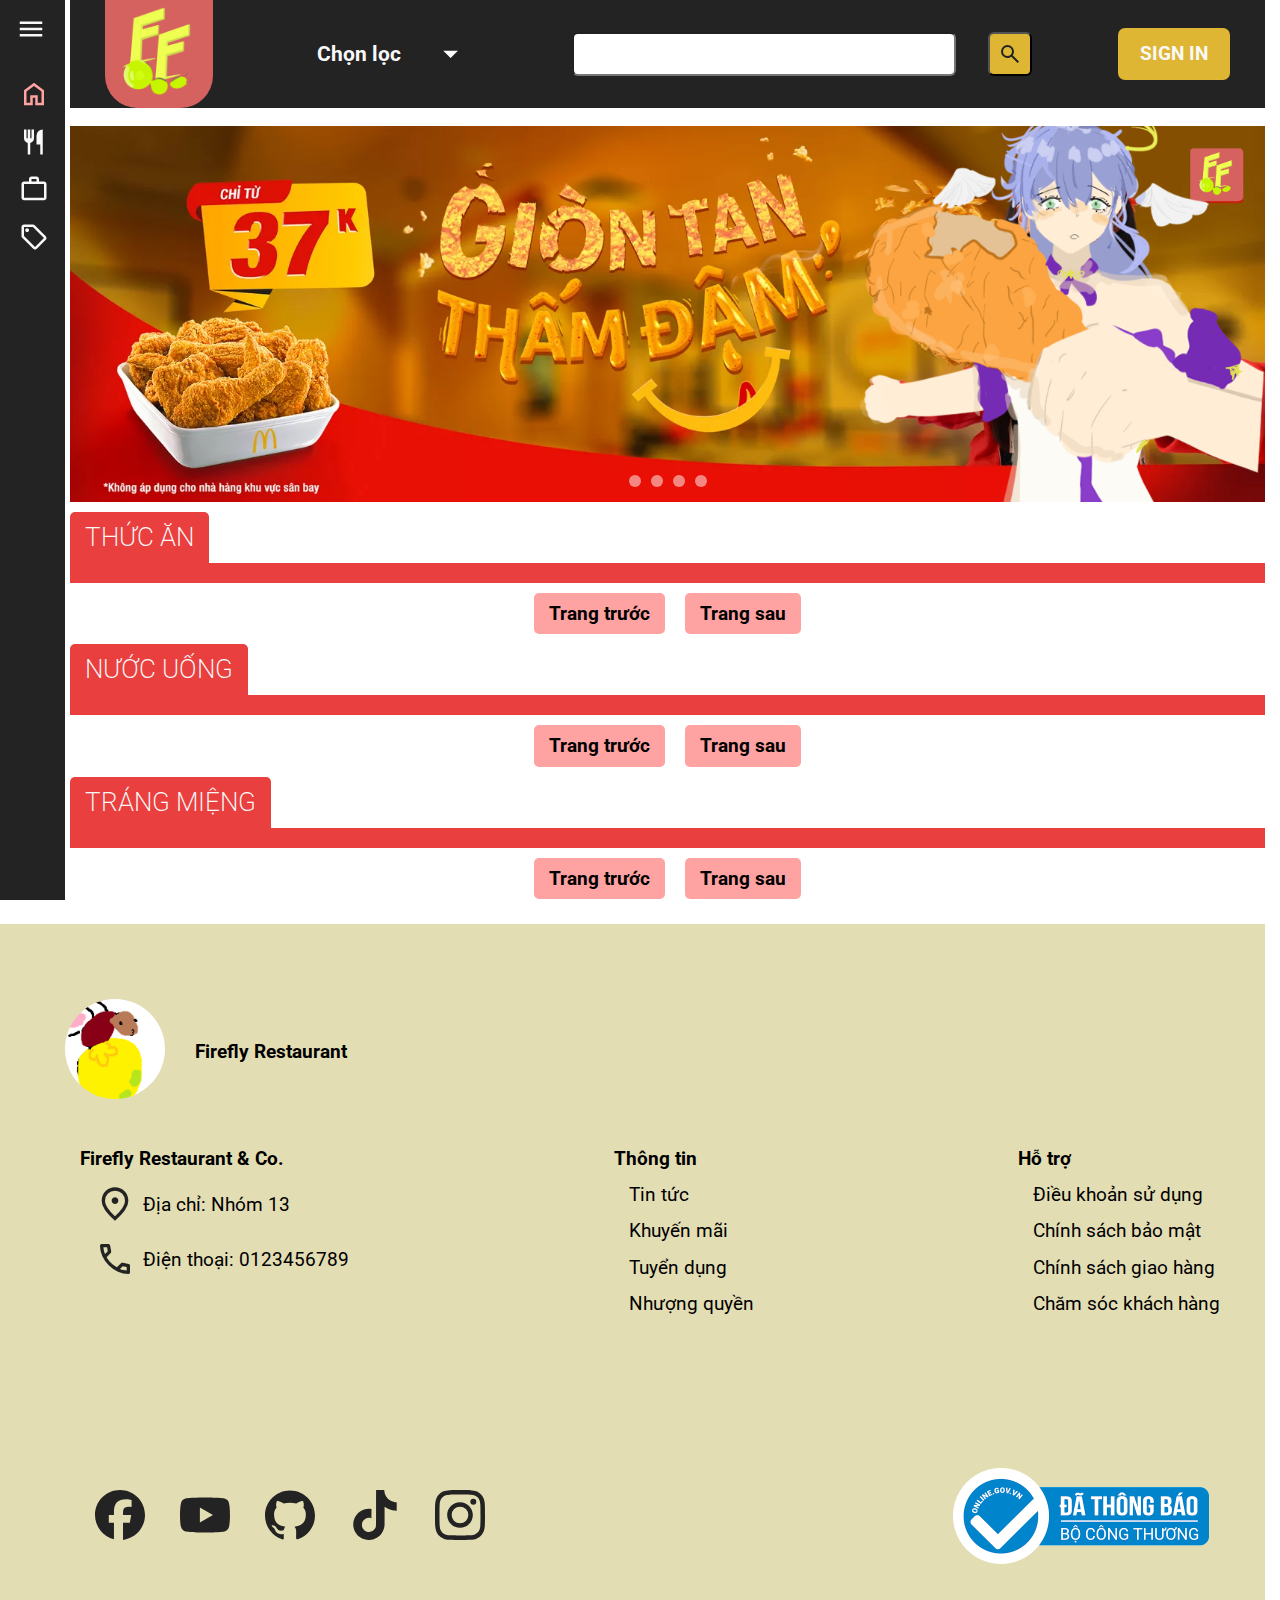
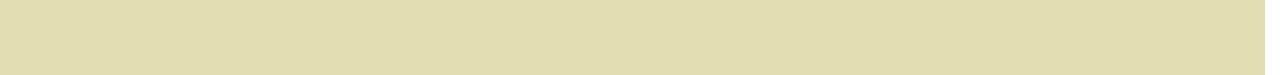
==== commit 7a91326c: "finalize" ====
--- a/index.html
+++ b/index.html
@@ -248,6 +248,12 @@
                 <button>Tất cả</button>
             </li>
             <li>
+                <button>Giá tăng dần</button>
+            </li>
+            <li>
+                <button>Giá giảm dần</button>
+            </li>
+            <li>
                 <button>Burger</button>
             </li>
             <li>
@@ -351,8 +357,8 @@
     <div id="slide-box">
         <div class="slider">
             <img src="images/Advertisement/x1600x504-1.jpg.pagespeed.ic.9cuGI5vJI3.webp">
+            <img src="images/Advertisement/xMDS_homeslide.jpg.pagespeed.ic.x74msAaTAi.webp"></a>
             <img src="images/Advertisement/xchuoi_1600x504_1.png.pagespeed.ic.fgj8XoOnqu.webp">
-            <img src="images/Advertisement/xMDS_homeslide.jpg.pagespeed.ic.x74msAaTAi.webp"></a>
             <img src="images/Advertisement/xWeb-value.jpg.pagespeed.ic.5GlFsD9vWU.webp">
         </div>
         <div class="nav-btn">
--- a/style.css
+++ b/style.css
@@ -827,9 +827,22 @@
   }
 }
 #admin-nav > li:first-child {
-  width: fit-content;
   padding: 6px;
+  display: flex;
+  align-items: center;
   border-radius: 8px;
+  justify-content: space-between;
+  >span {
+    text-align: center;
+    width: 100%;
+    color: black;
+    background-color: var(--highlight);
+    padding: 10px;
+    border-radius: 8px;
+  }
+  >a {
+    width: fit-content;
+  }
 }
 #manage-box:not(.active) {
   display: none;
@@ -838,7 +851,7 @@
   margin: 4px;
   color: var(--base-color);
   display: grid;
-  grid-template-columns: repeat(5, 1fr) repeat(2,0.5fr);
+  grid-template-columns: repeat(6, 1fr) repeat(2,0.5fr);
   div {
     padding: 8px;
     border: 1px solid black;
@@ -1680,6 +1693,11 @@
   > .exit.btn {
     text-align: end;
   }
+}
+#add_account #chucvu-choose {
+  display: grid;
+  grid-template-columns: 20px 1fr;
+  gap: 10px;
 }
 #add_account > form {
   display: flex;
